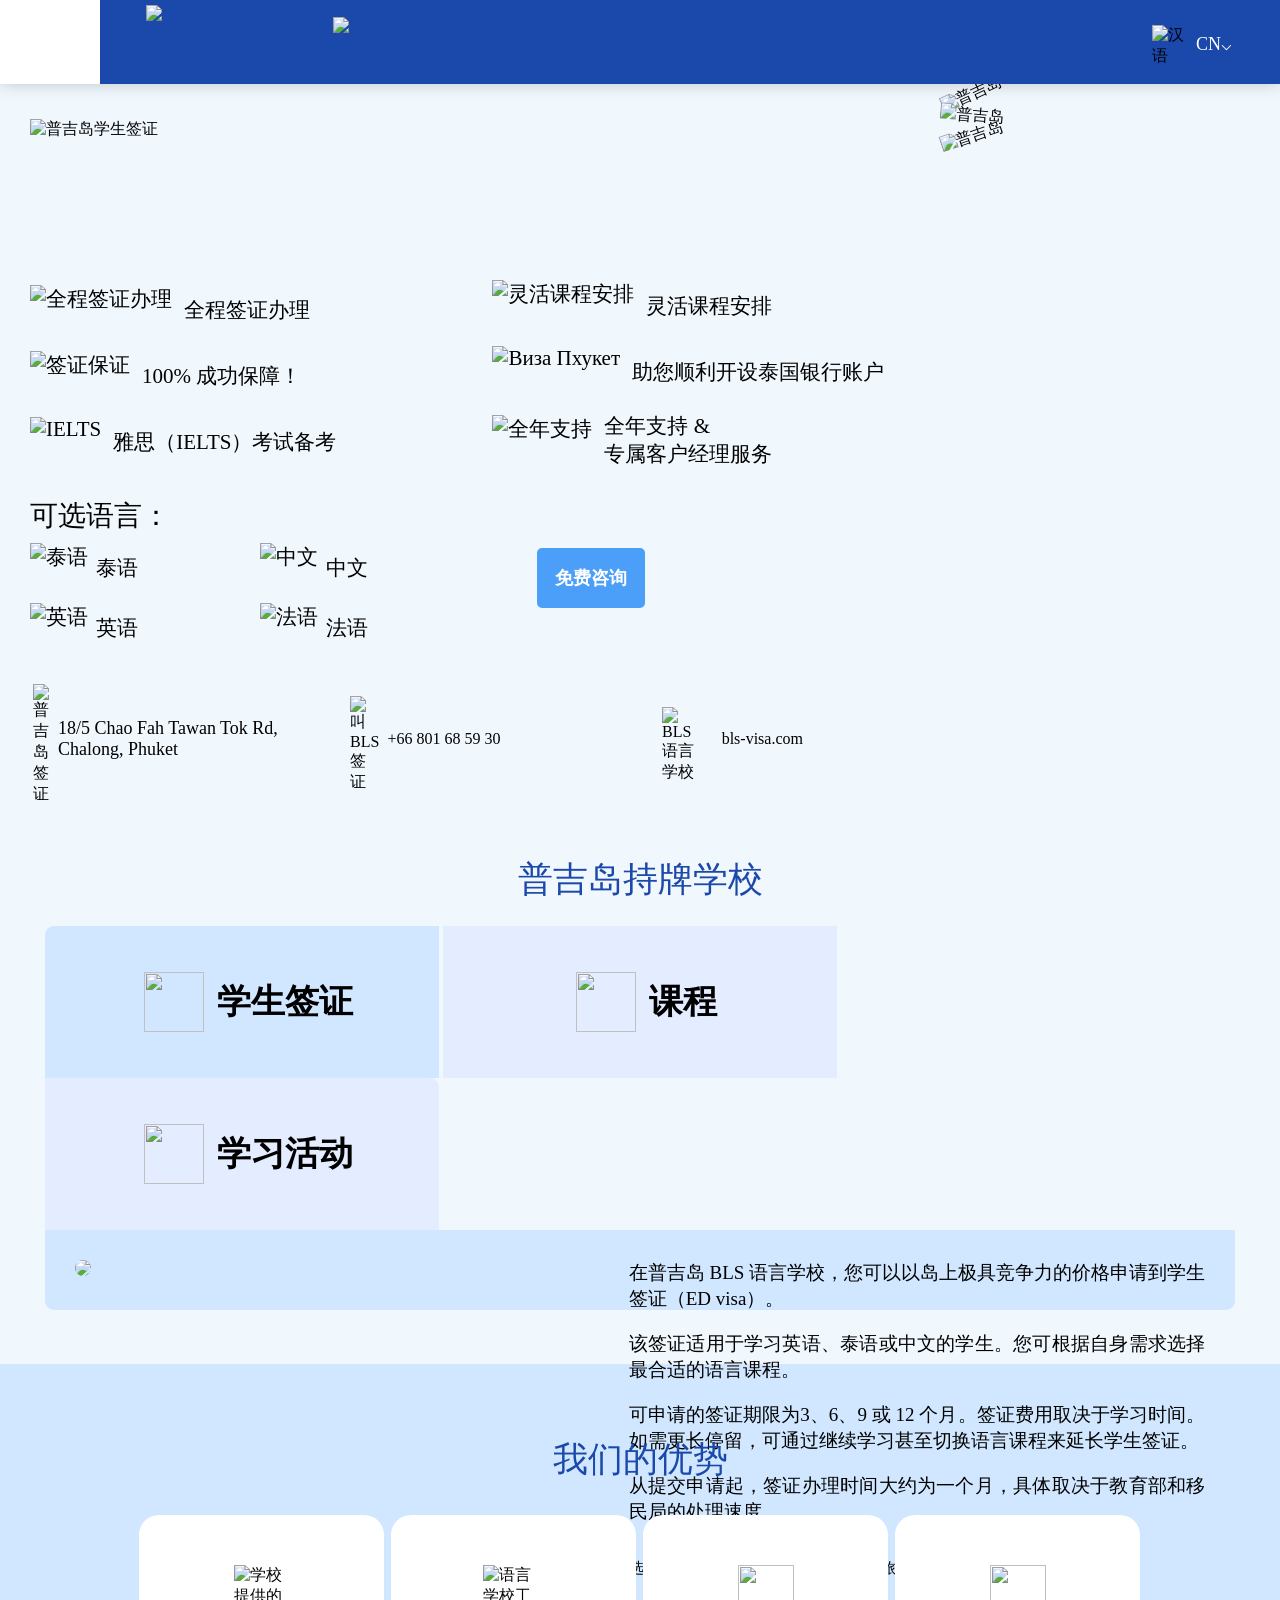
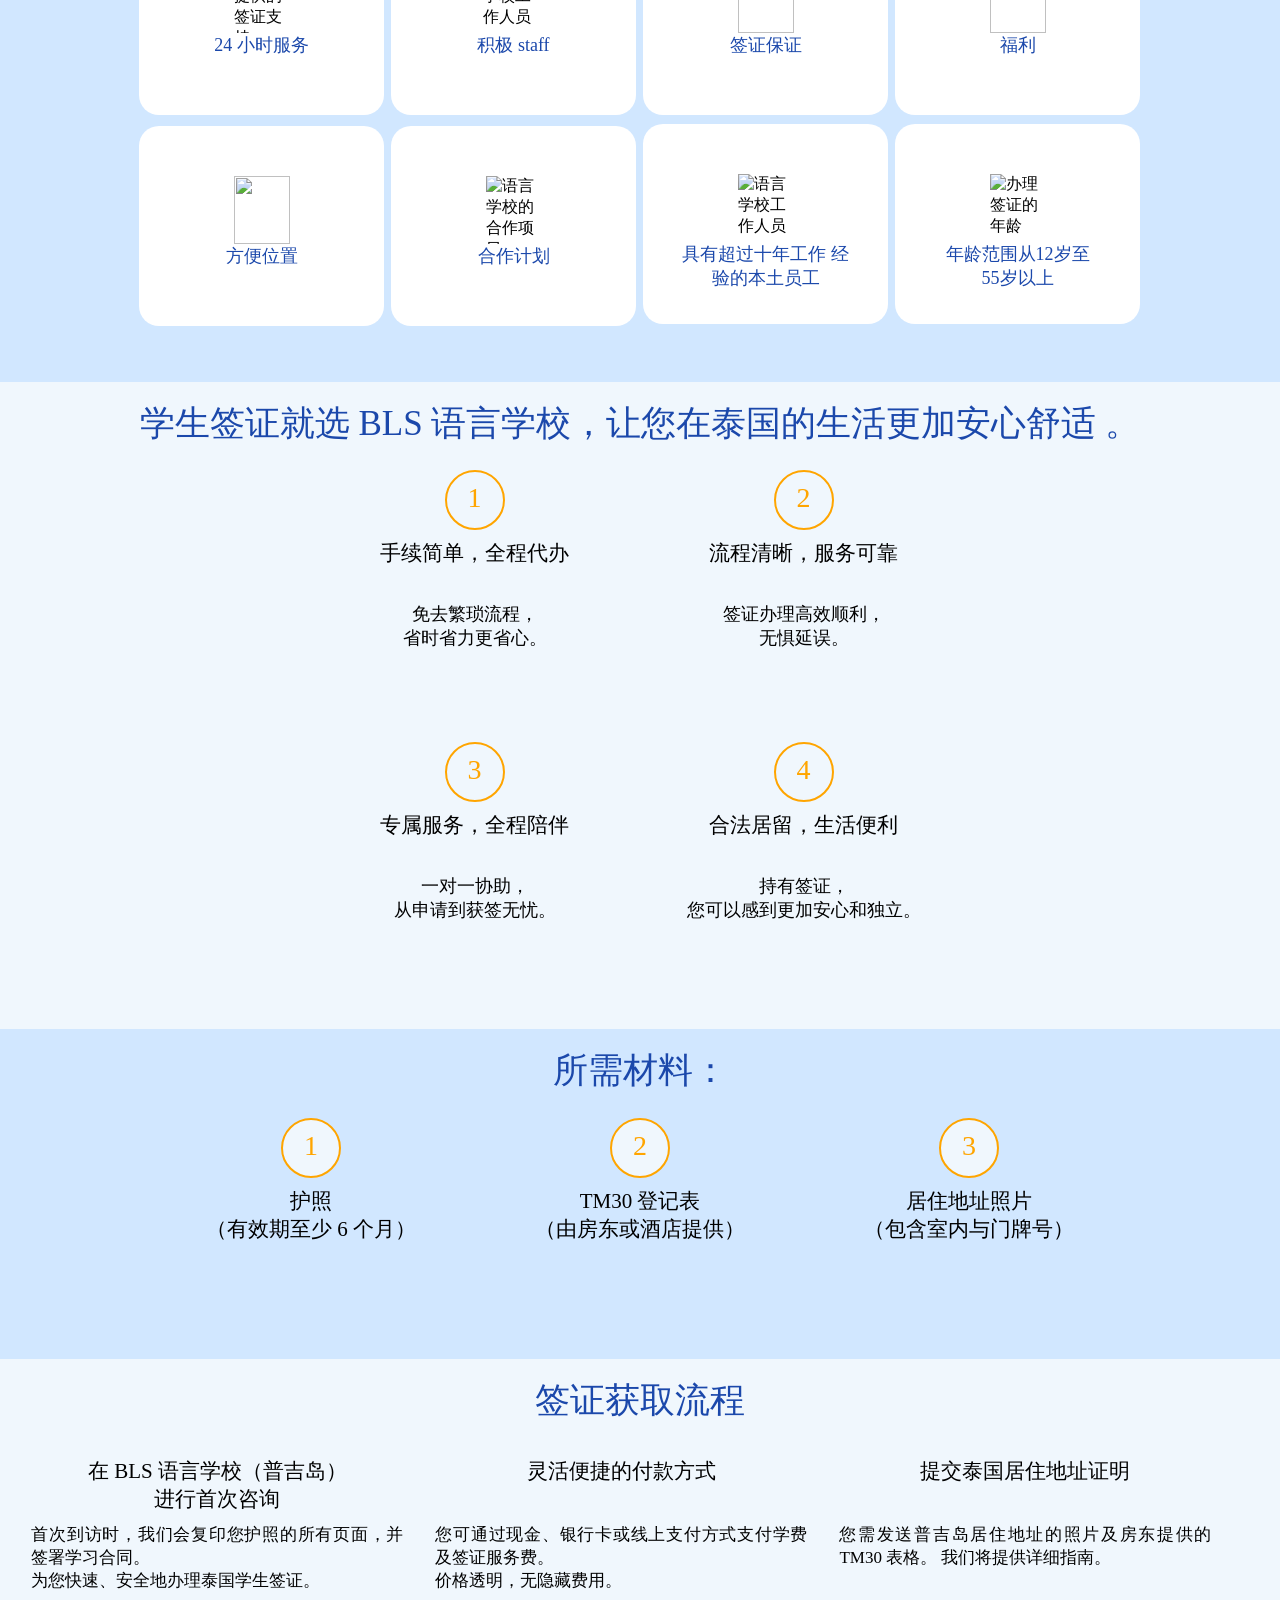
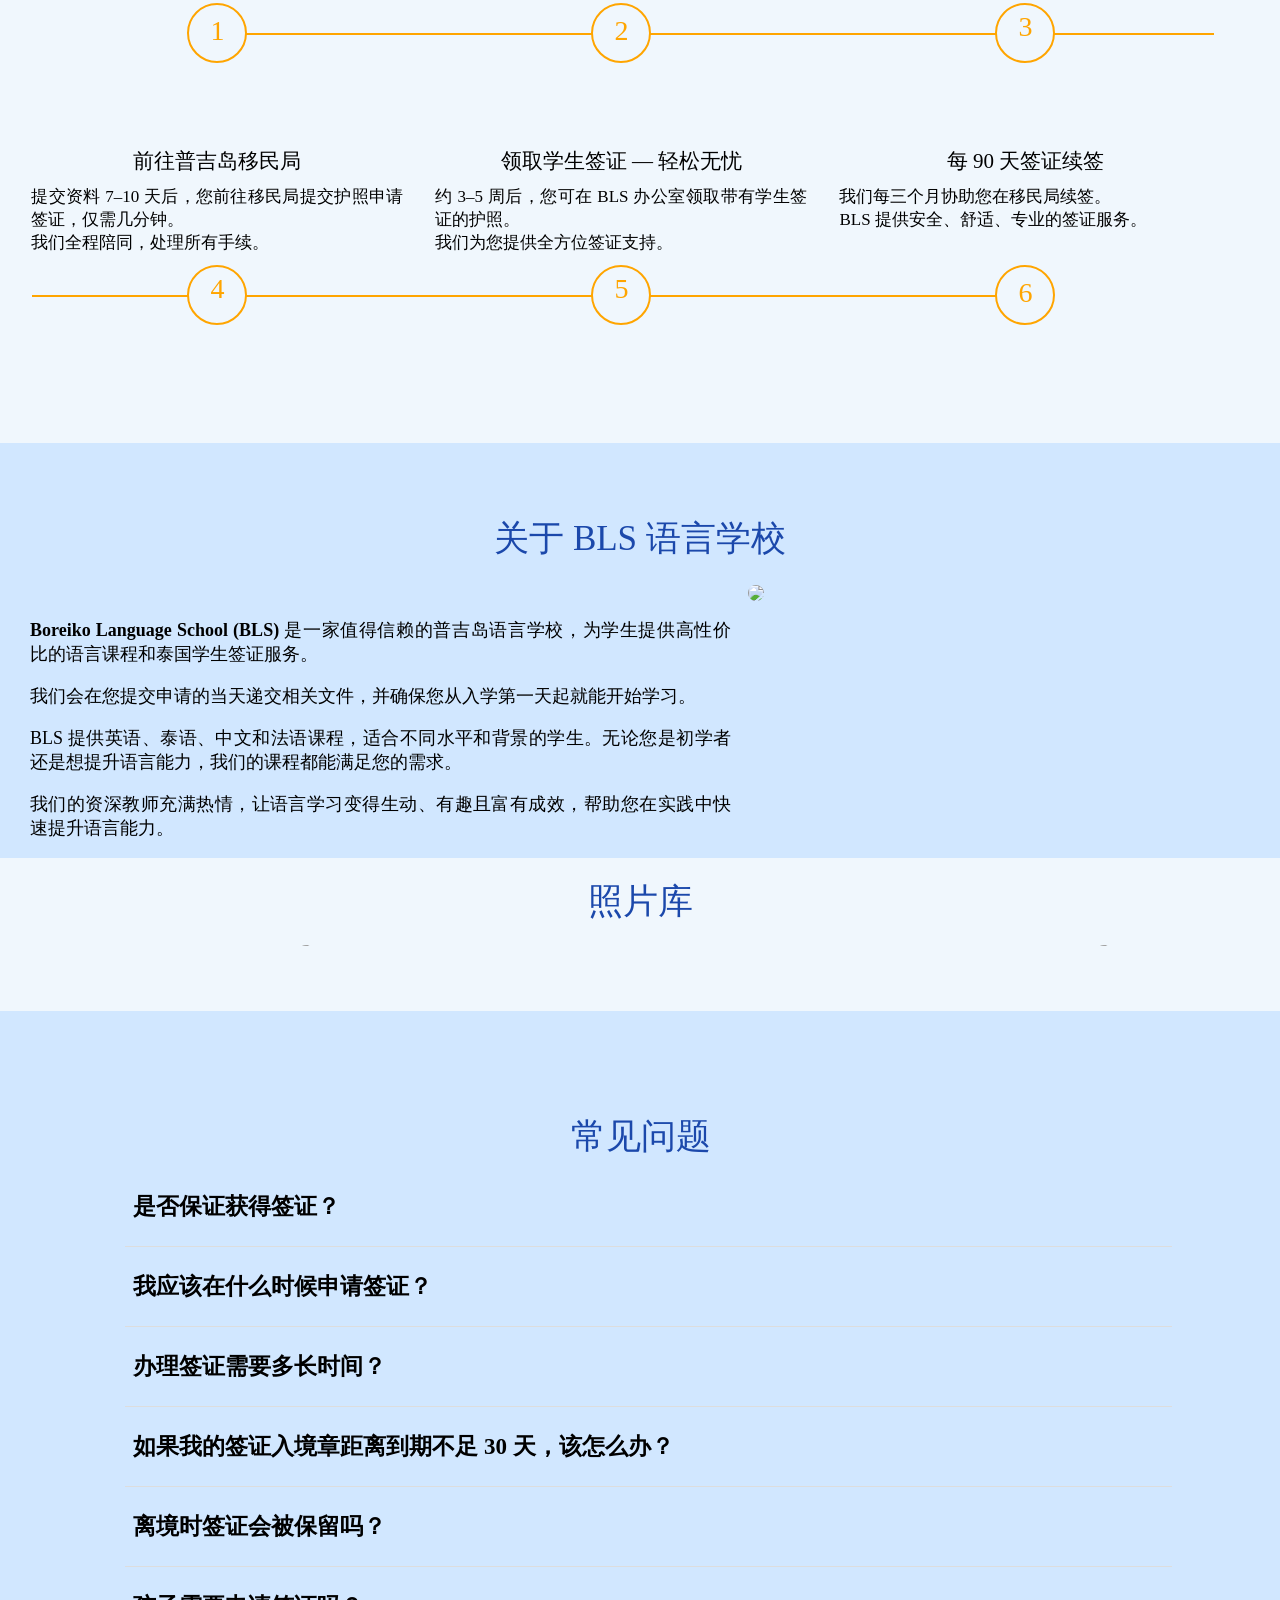
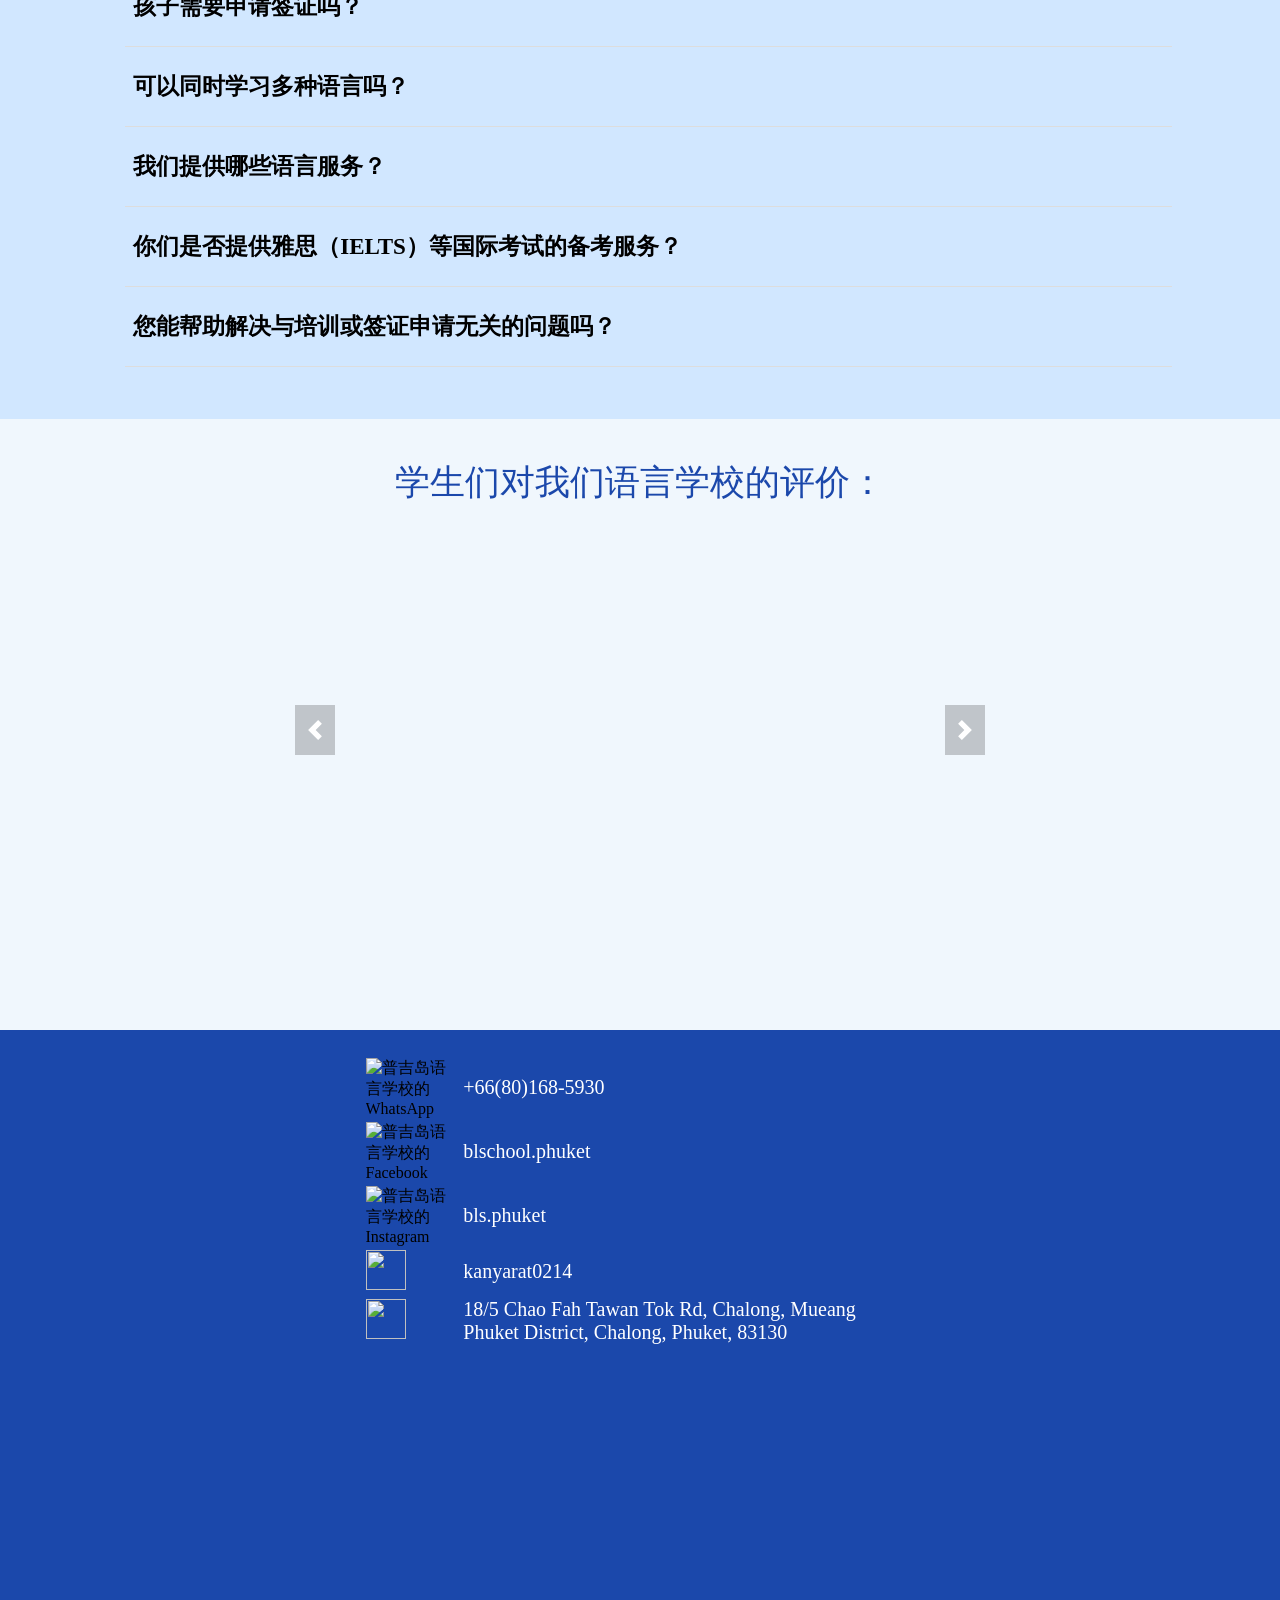
==== ChL.html @ 278721cd "Add files via upload" ====
<!doctype html>
<html lang="zh">
<head>
  <script>(function(w,d,s,l,i){w[l]=w[l]||[];w[l].push({'gtm.start':
    new Date().getTime(),event:'gtm.js'});var f=d.getElementsByTagName(s)[0],
    j=d.createElement(s),dl=l!='dataLayer'?'&l='+l:'';j.async=true;j.src=
    'https://www.googletagmanager.com/gtm.js?id='+i+dl;f.parentNode.insertBefore(j,f);
    })(window,document,'script','dataLayer','GTM-NR8667QF');</script>
  <meta charset="utf-8">
  <meta content="width=device-width, initial-scale=1" name="viewport">
  <meta name="robots" content="all">
  <meta name="description" content="普吉岛的 BLS 语言学校。ED 签证。英语、泰语、中文、法语。">
  <meta name="keywords" content="普吉岛， 教育签证， 教育签证， 在普吉岛， BLS 语言学校， 语言学校， 英语， 泰语， 中文">
  <meta property="og:image" content="https://bls-visa.com/images/ED-Visa.jpg">
  <meta property="og:image:alt" content="ED Visa 普吉岛">
  <title>BLS Language School</title>
  <link rel="shortcut icon" href="images/BLS-ED-Visa.png">
  <link rel="stylesheet" href="StyleAllCommon7c.css">
  <link href="StyleSlyder.css" rel="stylesheet">
  <script src="forSlider2.js" defer></script>
<style>
  *,
  *::before {
    -webkit-box-sizing: border-box;
    box-sizing: border-box;
  }
  ::after {
    -webkit-box-sizing: border-box;
    box-sizing: border-box;
    margin-right: 5px;
  }
  .containerSl {
    max-width: 1043px; 
    margin: 0 auto;
  }
  .containerML{
    margin-left: 5px;
  }
  .itc-slider__item {
    flex-shrink: 0;
    flex-basis: 100%;
    max-width: 350px;
    height: 400px;
    display: flex;
    justify-content: center;
    align-items: center;
    color: rgba(255, 255, 255, 0.8);
    font-size: 7rem;
  }
  .itc-slider__size {
    background-size: 340px 400px;
    background-repeat: no-repeat;
  }
  .itc-slider__item:nth-child(1) {
    background-image: url(images/ReviewsTatCh.png);}
  .itc-slider__item:nth-child(2) {
    background-image: url(images/ReviewsOlegCh.png);}
  .itc-slider__item:nth-child(3) {
    background-image: url(images/ReviewsMarCh.png);}
  .itc-slider__item:nth-child(4) {
    background-image: url(images/ReviewsMaksimCh.png);}
  .itc-slider__item:nth-child(5) {
    background-image: url(images/ReviewsEvgCh.png);}
  .itc-slider__item:nth-child(6) {
    background-image: url(images/ReviewsMihaCh.png);}
  .itc-slider__item:nth-child(7) {
    background-image: url(images/ReviewsOlgaCh.png);}
  .itc-slider__item:nth-child(8) {
    background-image: url(images/ReviewsGenaCh.png);}
  .itc-slider__item:nth-child(9) {
    background-image: url(images/ReviewsAlexandraCh.png);}
  .itc-slider__item:nth-child(10) {
    background-image: url(images/ReviewsSanchoCh.png);}
</style>
</head>
<body>
  <div class="div1" id="div1">
    <div class="slideshow-container" id="div1-containerId">
      <div class="div1_left" id="div1_leftId">
        <div class="div1_left_topCh" id="div1_left_topCh">
          <div class="div1_left_top_titleText" id="div1_left_top_titleText">
            <img src="images/ED-Visa-Phuket-Ch.png" class="div1_left_top_titleText_imgCh" alt="普吉岛学生签证">
          </div>
        </div>
        <div class="div1_top2" id="div1_top2">
            <div class="div1_top2_alignment" id="div1_top2_alignment">
                <img src="images/div1_1.jpg" class="div1_right_img1" alt="普吉岛">
                <img src="images/div1_2.jpg" class="div1_right_img2" alt="普吉岛">
                <img src="images/div1_3.jpg" class="div1_right_img3" alt="普吉岛">
                <img src="images/loi.jpg" class="div1_right_img2 img4Loi" id="img4Loi" alt="BLS 普吉岛">
            </div>
        </div>
        <div class="div1_left_mid" id="div1_left_mid">
          <div class="div1_left_mid_colomn">
            <ul>
              <li class="div1_left_mid_colomn_list"><img src="images/Vv.png" class="div1_left_mid_colomn_list_img" alt="全程签证办理">全程签证办理</li>
              <li class="div1_left_mid_colomn_list"><img src="images/Vv.png" class="div1_left_mid_colomn_list_img" alt="签证保证">100% 成功保障！</li>
              <li class="div1_left_mid_colomn_list"><img src="images/Vv.png" class="div1_left_mid_colomn_list_img" alt="IELTS">雅思（IELTS）考试备考</li>
            </ul>
          </div>
          <div class="div1_left_mid_colomn">
            <ul>
              <li class="div1_left_mid_colomn_list"><img src="images/Vv.png" class="div1_left_mid_colomn_list_img" alt="灵活课程安排">灵活课程安排</li>
              <li class="div1_left_mid_colomn_list" id="OpenAccCh"><img src="images/Vv.png" class="div1_left_mid_colomn_list_img" alt="助您顺利开设泰国银行账户">助您顺利开设泰国银行账户</li>
              <li class="div1_left_mid_colomn_list"><img src="images/Vv.png" class="div1_left_mid_colomn_list_img" alt="全年支持">全年支持 & <br>专属客户经理服务</li>
            </ul>
          </div>
        </div>
        <div class="div1_left_bottom" id="div1_left_bottom">
          <div class="div1_left_bottom_languages div1_left_bottom_languagesChV" id="div1_left_bottom_languages">
            <div class="div1_left_bottom_languages_ML" id="div1_left_bottom_languages_ML">
              <p class="div1_left_bottom_title" id="div1_left_bottom_title">可选语言：</p>
              <div class="div1_left_bottom_GenerOnePart">
                <ul class="mt1 div1_left_bottom_GenerOnePart_ul">
                  <li class="div1_left_bottom_list"><img src="images/Thai-language-course.png" class="div1_left_bottom_list_img" alt="泰语">泰语</li>
                  <li class="div1_left_bottom_list"><img src="images/English-language-course.png" class="div1_left_bottom_list_img" alt="英语">英语</li>
                </ul>
              </div>
              <div class="div1_left_bottom_GenerOnePart">
                <ul class="mt1 div1_left_bottom_GenerOnePart_ul">
                  <li class="div1_left_bottom_list"><img src="images/Chinese-language-course.png" class="div1_left_bottom_list_img" alt="中文">中文</li>
                  <li class="div1_left_bottom_list"><img src="images/French-language-course.png" class="div1_left_bottom_list_img" alt="法语">法语</li>
                </ul>
              </div>
            </div>
          </div>
          <div class="div1_left_bottom_right" id="div1_left_bottom_right">
            <div class="div1_left_bottom_right_button">
              <button class="openForm fontChOpen" id="openForm">免费咨询</button>
            </div>
          </div>
        </div>
        <div class="div1_left_bottomContacts" id="div1_left_bottomContacts">
          <table class="div1_left_bottomContacts_table">
            <thead>
            </thead>
            <tbody>
                <tr>
                    <td class="div1_left_bottomContacts_img">
                      <img src="images/location2.png" class="div1_left_bottomContacts_1_img" alt="普吉岛签证">
                    </td>
                    <td class="div1_left_bottomContacts_text1" id="div1_location">
                      18/5 Chao Fah Tawan Tok Rd, Chalong, Phuket
                    </td>
                    <td class="div1_left_bottomContacts_img">
                        <img src="images/phone2.png" class="div1_left_bottomContacts_1_img" ID="IdPhone" alt="叫 BLS 签证">
                    </td>
                    <td class="div1_left_bottomContacts_text2" id="div1_left_bottomContacts_text2">
                      +66 801 68 59 30
                    </td>
                    <td class="div1_left_bottomContacts_https" id="div1_left_bottomContacts_https">
                      <img src="images/https.png" class="div1_left_bottomContacts_https_img" id="div1_left_bottomContacts_https_img" alt="BLS 语言学校">
                    </td>
                    <td class="div1_left_bottomContacts_text" id="div1_left_bottomContacts_text">
                      bls-visa.com
                    </td>
                </tr>
            </tbody>
          </table>
        </div>  
      </div>
      <div class="div1_right" id="div1_right">
        <img src="images/div1_1.jpg" class="div1_right_img1" alt="普吉岛"><br>
        <img src="images/div1_2.jpg" class="div1_right_img2" alt="普吉岛"><br>
        <img src="images/div1_3.jpg" class="div1_right_img3" alt="普吉岛">
      </div>
    </div>
  </div>
<div class="div2">
  <div class="reqCallDx">
    <!--обратная связь-->
    <div class="fonCall reqCall">
        <div class="form-zvonok"> 
          <table class="location widTableCall">
            <thead>
            </thead>
            <tbody>
                <tr>
                    <td class="location wid120" align="center"><a href="https://wa.me/66801685930" target="_blank"
                      class="aColor">
                      <img src="images/iconWhatsW.png" class="imgIconsApply" alt="普吉岛语言学校的WhatsApp"></a>
                    </td>
                    <td class="location wid120" align="center"><a href="https://www.facebook.com/blschool.phuket"
                      target="_blank" class="aColor">
                        <img src="images/iconFBW.png" class="imgIconsApply" alt="普吉岛语言学校的Facebook"></a>
                    </td>
                    <td class="location wid120" align="center"><a href="https://www.instagram.com/bls.phuket"
                      target="_blank" class="aColor">
                      <img src="images/iconInstaW.png" class="imgIconsApply" alt="普吉岛语言学校的Instagram"></a>
                    </td>
                </tr>
            </tbody>
          </table>
        </div>
      </form>
    </div>
  <div class="divInner">
      <a id="prAbout">
        <br>
      </a>
      <h1 class="titleGreen">普吉岛持牌学校<br></h1>
      <div class="divBlock">
<script>
  const openButton = document.querySelector('.openForm');
  const blockToDisplay = document.querySelector('.fonCall.reqCall');
  openButton.addEventListener('click', function() {
      if (blockToDisplay.style.display === 'none' || blockToDisplay.style.display === '') {
          blockToDisplay.style.display = 'block';
          openButton.style.display = 'none';
      } else {
          blockToDisplay.style.display = 'none';
          openButton.style.display = 'block';
      }});
</script>
        <div class="divBlockAbout1" id="myDivWhy">
          <div class="tabs" data-tabs>
            <div class="tabs__list" data-list>
              <button class="tabs__button active1 radiusTabL z-ind5" data-target="tab1">
                <div class="divBlockInnerAbout IwantCenter">
                  <div class="divBlockInnerAbout1 marginForReason1">
                    <img src="images/About-ED-Visa.png" class="imgWhyStudy">
                  </div>
                  <div class="divBlockInnerAbout2">
                    <h3>学生签证</h3>
                  </div>
                </div>
              </button>
              <button class="tabs__button" data-target="tab2">
                <div class="divBlockInnerAbout IwantCenter noBorder">
                  <div class="divBlockInnerAbout1 marginForReason1 z-ind5">
                    <img src="images/book.png" class="imgWhyStudy">
                  </div>
                  <div class="divBlockInnerAbout2 z-ind5">
                    <h3>课程</h3>
                  </div>
                </div>
              </button>
              <button class="tabs__button radiusTabR z-ind5 onRight" data-target="tab3">
                <div class="divBlockInnerAbout IwantCenter">
                  <div class="divBlockInnerAbout1 marginForReason1">
                    <img src="images/shed.png" class="imgWhyStudy">
                  </div>
                  <div class="divBlockInnerAbout2">
                    <h3>学习活动</h3>
                  </div>
                </div>
              </button>
            </div>
            <div class="tabs__container padding1 active1" data-tab="tab1">
              <div class="forAlignment">
                <div class="tab1a inlineBl" id="tab1a">
                  <img src="images/ED-Visa.jpg" class="imgWhatCust radius2">
                </div>
                <div class="tab1b inlineBl" id="tab1b">
                  <div class="tab1bb inlineBl">
                    <p class="fontED indent0top">在普吉岛 BLS 语言学校，您可以以岛上极具竞争力的价格申请到学生签证（ED visa）。</p>
                    <p class="fontED">该签证适用于学习英语、泰语或中文的学生。您可根据自身需求选择最合适的语言课程。</p>
                    <p class="fontED">可申请的签证期限为3、6、9 或 12 个月。签证费用取决于学习时间。如需更长停留，可通过继续学习甚至切换语言课程来延长学生签证。</p>
                    <p class="fontED">从提交申请起，签证办理时间大约为一个月，具体取决于教育部和移民局的处理速度。</p>
                  </div>
                  <div class="tab1bc" id="myDivWhyBC">
                    <p class="fontNote indent0bottom" id="fontNote">选择BLS语言学校，为您的语言学习之旅提供最佳支持与服务！</p>
                  </div>
                </div>
              </div>
            </div>
            <div class="tabs__container padding23 tabForJS" data-tab="tab2">
              <div class="tabs" data-tabs>
                <div class="tabs__list tabsVertical" data-list id="tabsVertical">
                  <button class="tabs__button subTabs mt1 mb1" data-target="nested-tab2">
                    <p class="indent0top indent0bottom fontButtomsCourse">泰语</p>
                  </button>
                  <button class="tabs__button subTabs mt1 mb1" data-target="nested-tab1">
                    <p class="indent0top indent0bottom fontButtomsCourse" id="IdEng">英语</p>
                  </button>
                  <button class="tabs__button subTabs mt1 mb1" data-target="nested-tab3">
                    <p class="indent0top indent0bottom fontButtomsCourse" id="IdCh">汉语</p>
                  </button>
                </div>
                <div class="tabs__container padding23 tabsEmpty noPadding" data-tab="nested-tab1">
                  <div class="tabsCourse">
                    <div class="tabsCourseBGColour buttonColourEn"></div>
                    <div class="tabsCourseBG1" id="tabsCourseBG1">
                      <div class="tabsCourse1" id="tabsCourse1">
                        <div class="subtab2EnLangEng mb-1rem">
                          <h2 class="textWhite tabsCourse1t">英语课程</h2>
                        </div>
                        <div class="tabsCourses tabsCourse1l indent0top mlEnMob" id="tabsCourse1l">
                          <br>
                          <ul class="textWhite listCh">
                            <li> 初级班</li>
                            <li class="mt1"> 中级班 </li>
                            <li class="mt1"> 剑桥学习材料</li>
                            <li class="mt1"> 老师经验丰富 教学风格独特</li>
                          </ul>
                        </div>
                      </div>
                    </div>
                  </div>
                </div>
                <div class="tabs__container padding23 tabsEmpty noPadding" data-tab="nested-tab2">
                  <div class="tabsCourse">
                    <div class="tabsCourseBGColour buttonColourTh"></div>
                    <div class="tabsCourseBG2" id="tabsCourseBG2">
                      <div class="tabsCourse2LangEng" id="tabsCourse2LangEng">
                        <div class="subtab2Th mb-1rem">
                          <h2 class="textWhite">泰语课程</h2>
                        </div>
                        <div class="tabsCourses tabsCourse3l indent0top" id="tabsCourse3l">
                          <br>
                          <ul class="textWhite listCh">
                            <li> 基础泰语</li>
                            <li class="mt1"> 泰国文化</li>
                            <li class="mt1"> 泰语口语 </li>
                            <li class="mt1"> 老师经验丰富 教学风格独特</li>
                          </ul>
                        </div>
                      </div>
                    </div>
                  </div>
                </div>
                <div class="tabs__container padding23 tabsEmpty noPadding" data-tab="nested-tab3">
                  <div class="tabsCourse">
                    <div class="tabsCourseBGColour buttonColourCh"></div>
                    <div class="tabsCourseBG3" id="tabsCourseBG3">
                      <div>
                        <div class="subtab2Ch mb-1rem mlCh" id="subtab2Ch">
                          <h2 class="textWhite tabsCourse3tLangEng">汉语课程</h2>
                        </div>
                        <div class="tabsCourses tabsCourseCh indent0top tabsCourseChMobile" id="tabsCourseChMobile">
                          <br>
                          <ul class="textWhite listCh">
                            <li>基础汉语</li>
                            <li class="mt1">中国文化</li>
                            <li class="mt1">汉语会话</li>
                            <li class="mt1">老师经验丰富 教学风格独特</li>
                          </ul>
                        </div>
                      </div>
                    </div>
                  </div>
                </div>
              </div>
            </div>
            <div class="tabs__container padding23" data-tab="tab3">
              <div class="subtab3main mb2">
                <div class="verticalCenter">
                  <p class="indent0top indent0bottom fontMain ital" id="fontMain">在我们的学校，您不仅可以学习并获得签证，还能享受丰富多彩的校园生活，度过一段难忘的时光。
                  </p>
                </div>
              </div>
              <div class="subtab31st inlineBl">
                <img src="images/active1A.png" class="img23 radius2" alt="普吉岛语言学校的乒乓球">
              </div>
              <div class="subtab31st inlineBl">
                <img src="images/active2A.jpg" class="img23 radius2" alt="普吉岛语言学校的桌面游戏">
              </div>
              <div class="subtab31st inlineBl">
                <img src="images/active3A.jpg" class="img23 radius2" alt="普吉岛语言学校的乒乓球">
              </div>
              <div class="subtab31st inlineBl">
                <img src="images/active4A.jpg" class="img23 radius2" alt="普吉岛语言学校的艺术治疗">
              </div>
            </div>
          </div>
          <script>
            class Tabs {
    constructor(root) {
      this.root = root;
      this.list = this.root.querySelector(':scope > [data-list]');
      this.buttons = new Map([...this.list.querySelectorAll(':scope > [data-target]')]
        .map(entry => [
          entry.dataset.target,
          entry,
        ])
      );
      this.containers = new Map([...this.root.querySelectorAll(':scope > [data-tab]')]
        .map(entry => [entry.dataset.tab, entry])
      );
      this.salt = Math.random().toString(36).slice(2);
      this.current = null;
      this.active = null;}
    select(name) {
      const keys = [...this.buttons.keys()];
      for (let [key, button] of this.buttons.entries()) {
        const isTabButton = key === name || key.startsWith('nested-');
        button.classList.toggle('active1', isTabButton && !key.startsWith('nested-') && !key.startsWith('tab2')); 
        const tabButton2Tab = key === 'tab2' && button.getAttribute('data-target') === 'tab2';
        const tabButton2TabA = key === 'nested-tab3' && button.getAttribute('data-target') === 'nested-tab3';
        const subtabButtonThai = name === 'nested-tab2';
        button.classList.toggle('active1b', tabButton2Tab && subtabButtonThai);
        button.classList.toggle('active2', key.startsWith('nested-') && key === this.containers.get(name).getAttribute('data-tab'));
        var windowWidth = window.innerWidth || document.documentElement.clientWidth || document.body.clientWidth;
        var divWidth;
        var elWidthtab2 = document.querySelector(".tabs");
        var widthtab2 = elWidthtab2.offsetWidth;
        var widthtab3 = widthtab2 + 24;
        if (windowWidth > 1300) {
          document.getElementById("tabsCourseBG1").style.width = "calc(100% + 108px)";
          document.getElementById("tabsCourseBG2").style.width = "calc(100% + 108px)";
          document.getElementById("tabsCourseBG3").style.width = "calc(100% + 108px)";
        } else if (windowWidth > 620) {
          document.getElementById("tabsCourseBG1").style.width = widthtab2 + "px";
          document.getElementById("tabsCourseBG2").style.width = widthtab2 + "px";
          document.getElementById("tabsCourseBG3").style.width = widthtab2 + "px";
        } else if (windowWidth > 390) {
          document.getElementById("tabsCourseBG1").style.width = "100vw";
          document.getElementById("tabsCourseBG2").style.width = "100vw";
          document.getElementById("tabsCourseBG3").style.width = "100vw";
        } else {
          document.getElementById("tabsCourseBG1").style.width = widthtab3 + "px";
          document.getElementById("tabsCourseBG2").style.width = widthtab3 + "px";
          document.getElementById("tabsCourseBG3").style.width = widthtab3 + "px";}
      }
      for (let [key, container] of this.containers.entries()) {
        if (key === name) {
          container.removeAttribute('hidden');
        } else {
          container.setAttribute('hidden', true);
        }
      }
      this.active = keys.indexOf(name);
    }
    init() {
      const keys = [...this.buttons.keys()];
      this.list.setAttribute('role', 'tablist');
      this.list.addEventListener('keydown', event => {
        if (event.code === 'Home') {
          event.preventDefault();
          this.buttons.get(keys[0]).focus();
        }
        if (event.code === 'End') {
          event.preventDefault();
          this.buttons.get(keys[keys.length - 1]).focus();
        }
        if (event.code === 'ArrowLeft') {
          event.preventDefault();
          this.buttons.get(keys[Math.max(0, this.current - 1)]).focus();
        }
        if (event.code === 'ArrowRight') {
          event.preventDefault();
          this.buttons.get(keys[Math.min(keys.length - 1, this.current + 1)]).focus();
        }});
      for (let [key, button] of this.buttons.entries()) {
        button.setAttribute('tabindex', '0');
        button.setAttribute('id', `button_${this.salt}_${key}`);
        button.setAttribute('role', 'tab');
        button.setAttribute('aria-controls', `container_${this.salt}_${key}`);
        button.addEventListener('click', event => {
          event.preventDefault();
          this.select(key);
        });
        button.addEventListener('focus', event => {
          this.current = keys.indexOf(key);
        });
        button.addEventListener('keypress', event => {
          if (event.code === 'Enter' || event.code === 'Space') {
            event.preventDefault();
            this.select(key);
          }});
      }
      for (let [key, container] of this.containers.entries()) {
        container.setAttribute('id', `container_${this.salt}_${key}`);
        container.setAttribute('role', 'tabpanel');
        container.setAttribute('aria-labelledby', `button_${this.salt}_${key}`);}
      this.select(keys[0]);
    }
    static create(element) {
      const instance = new Tabs(element);
      instance.init();
      return instance;}}
  const containers = document.querySelectorAll('[data-tabs]');
  for (let container of containers) {
    const tabs = Tabs.create(container);
    console.log(tabs)}
          </script>
        </div>
      </div>
      <br>
      <div class="fon mt2_25">
        <a class="titleA" id="prKey"></a>
        <br><br>
        <h1 class="titleGreen mt2_25">我们的优势</h1>
        <div class="divBlock">
          <div class="divBlock1" id="myDiv">
            <div class="divBlockInner divBlockInnerAbout1a">
              <img src="images/iconCard1a.png" class="verticalCenter1 iconCards" alt="学校提供的签证支持">
              <p class="textUnderLogo">24 小时服务</p>
            </div>
            <div class="divBlockInner divBlockInnerAbout1a">
              <img src="images/iconCard2a.png" class="verticalCenter1 iconCards2" alt="语言学校工作人员">
              <p class="textUnderLogo">积极 staff </p>
            </div>
            <div class="divBlockInner divBlockInnerAbout1a mt1">
              <img src="images/iconCard3a.png" class="verticalCenter1 iconCards">
              <p class="textUnderLogo" id="widthTextIcon3">签证保证</p>
            </div>
            <div class="divBlockInner divBlockInnerAbout1a mt1">
              <img src="images/iconCard4a.png" class="verticalCenter1 iconCards">
              <p class="textUnderLogo">福利</p>
            </div>
            <div class="divBlockInner divBlockInnerAbout1a mt-1">
              <img src="images/iconCard5a.png" class="verticalCenter1 iconCards">
              <p class="textUnderLogo"  id="widthTextIcon5"></p>
            </div>
            <div class="divBlockInner divBlockInnerAbout1a mt1">
              <img src="images/iconCard6a.png" class="verticalCenter1 iconCards" alt="语言学校的合作项目">
              <p class="textUnderLogo" id="widthTextIcon">合作计划</p>
            </div>
            <div class="divBlockInner divBlockInnerAbout1a mt1">
              <img src="images/iconCard8a.png" class="verticalCenter1 iconCards" alt="语言学校工作人员">
              <p class="textUnderLogo textLogo2">具有超过十年工作 经验的本土员工</p>
            </div>
            <div class="divBlockInner divBlockInnerAbout1a mt1">
              <img src="images/iconCard10a.png" class="verticalCenter1 iconCards" alt="办理签证的年龄">
              <p class="textUnderLogo textLogo10">年龄范围从12岁至55岁以上</p>
            </div>
          </div>
        </div>
        <br><br><br>
      </div>
    </div>
    <div class="divBlock block100">
      <br>
      <h1 class="titleGreen indent0top">学生签证就选 BLS 语言学校，让您在泰国的生活更加安心舒适 。</h1>
      <div class="divBlockNew1" id="divBlockNew1Id">
        <div class="divBlockNew1_par">
          <div class="divBlockWay4_part_precircle">
            <div class="divBlockNew1_par_circle"> 
              <div class="divBlockNew1_par_circle_numb"> 1 </div> 
            </div>
          </div>
          <div class="divBlockNew1_par_title divBlockNew1_par_titleH_1">
            手续简单，全程代办
          </div>
          <div class="divBlockNew1_par_text divBlockNew1_par_textCh">
            免去繁琐流程，<br>省时省力更省心。
          </div>
        </div>
        <div class="divBlockNew1_par">
          <div class="divBlockWay4_part_precircle">
            <div class="divBlockNew1_par_circle"> 
              <div class="divBlockNew1_par_circle_numb"> 2 </div> 
            </div>
          </div>
          <div class="divBlockNew1_par_title divBlockNew1_par_titleH_1">
            流程清晰，服务可靠
          </div>
          <div class="divBlockNew1_par_text divBlockNew1_par_textCh">
            签证办理高效顺利，<br>无惧延误。
          </div>
        </div>
        <div class="divBlockNew1_par">
          <div class="divBlockWay4_part_precircle">
            <div class="divBlockNew1_par_circle"> 
              <div class="divBlockNew1_par_circle_numb"> 3 </div> 
            </div>
          </div>
          <div class="divBlockNew1_par_title divBlockNew1_par_titleH_1">
            专属服务，全程陪伴
          </div>
          <div class="divBlockNew1_par_text divBlockNew1_par_textCh">
            一对一协助，<br>从申请到获签无忧。
          </div>
        </div>
        <div class="divBlockNew1_par">
          <div class="divBlockWay4_part_precircle">
            <div class="divBlockNew1_par_circle"> 
              <div class="divBlockNew1_par_circle_numb"> 4 </div> 
            </div>
          </div>
          <div class="divBlockNew1_par_title divBlockNew1_par_titleH_1">
            合法居留，生活便利
          </div>
          <div class="divBlockNew1_par_text divBlockNew1_par_textCh">
            持有签证，<br>您可以感到更加安心和独立。
          </div>
        </div>
      </div>
    </div>
    <div class="divBlock block100 fon New2_H">
      <br>
      <h1 class="titleGreen indent0top">所需材料：</h1>
      <div class="divBlockNew2" id="divBlockNew2">
        <div class="divBlockNew1_par">
          <div class="divBlockWay4_part_precircle">
            <div class="divBlockNew1_par_circle"> 
              <div class="divBlockNew1_par_circle_numb"> 1 </div> 
            </div>
          </div>
          <div class="divBlockNew1_par_title divBlockNew2_par_titleH divBlockNew2_par_titleH_1">
            护照<br>（有效期至少 6 个月）
          </div>
        </div>
        <div class="divBlockNew1_par">
          <div class="divBlockWay4_part_precircle">
            <div class="divBlockNew1_par_circle"> 
              <div class="divBlockNew1_par_circle_numb"> 2 </div> 
            </div>
          </div>
          <div class="divBlockNew1_par_title divBlockNew2_par_titleH">
            TM30 登记表 <br>（由房东或酒店提供）
          </div>
        </div>
        <div class="divBlockNew1_par">
          <div class="divBlockWay4_part_precircle">
            <div class="divBlockNew1_par_circle"> 
              <div class="divBlockNew1_par_circle_numb"> 3 </div> 
            </div>
          </div>
          <div class="divBlockNew1_par_title divBlockNew2_par_titleH">
           居住地址照片 <br> （包含室内与门牌号）
          </div>
        </div>
      </div>
    </div>  
    <div class="divBlock block100 mb75">
      <br>
      <h1 class="titleGreen indent0top">签证获取流程</h1>
      <div class="divBlocks4-5" id="divBlocks4-5-1">
        <div class="divBlockWay4_partMobile" id="ParId1"></div>
        <div class="divBlockWay4_part ParIdDesk1" id="ParIdDesk1">
          <div class="divBlockWay4_part_title">
            在 BLS 语言学校（普吉岛）<br> 进行首次咨询
          </div>
          <div class="divBlockWay4_part_text divBlockWay4_part_textCh">
            首次到访时，我们会复印您护照的所有页面，并签署学习合同。<br> 
            为您快速、安全地办理泰国学生签证。
          </div>
          <div class="divBlockWay4_part_precircle" id="ChildId1">
            <div class="divBlockWay4_part_circle">
              <div class="divBlockWay4_part_circle_numb"> 1 </div> 
            </div>
            <div class="divBlockWay4_part_line" id="divBlockWay4_part_line"></div>
          </div>  
        </div>
        <div class="divBlockWay4_partMobile" id="ParId2"></div>
        <div class="divBlockWay4_part ParIdDesk2" id="ParIdDesk2">
          <div class="divBlockWay4_part_title divBlockWay4_part_titleChH">
            灵活便捷的付款方式
          </div>
          <div class="divBlockWay4_part_text divBlockWay4_part_textCh">
            您可通过现金、银行卡或线上支付方式支付学费及签证服务费。<br>价格透明，无隐藏费用。
          </div>
          <div class="divBlockWay4_part_precircle" id="ChildId2">
            <div class="divBlockWay4_part_circle"> 
              <div class="divBlockWay4_part_circle_numb"> 2 </div> 
            </div>
          </div>  
        </div>
        <div class="divBlockWay4_partMobile" id="ParId3"></div>
        <div class="divBlockWay4_part ParIdDesk3" id="ParIdDesk3">
          <div class="divBlockWay4_part_title divBlockWay4_part_titleChH">
            提交泰国居住地址证明
          </div>
          <div class="divBlockWay4_part_text divBlockWay4_part_textCh">
            您需发送普吉岛居住地址的照片及房东提供的 TM30 表格。
            我们将提供详细指南。
          </div>
          <div class="divBlockWay4_part_precircle" id="ChildId3">
            <div class="divBlockWay4_part_circle"> 
              <div class="divBlockWay4_part_circle_numb345"> 3 </div> 
            </div>
          </div>  
        </div>
      </div>
      <div class="divBlocks4-5" id="divBlocks4-5-2">
        <div class="divBlockWay4_partMobile" id="ParId4"></div>
        <div class="divBlockWay4_part ParIdDesk4" id="ParIdDesk4">
          <div class="divBlockWay4_part_title">
            前往普吉岛移民局
          </div>
          <div class="divBlockWay4_part_text divBlockWay4_part_textCh">
            提交资料 7–10 天后，您前往移民局提交护照申请签证，仅需几分钟。
            <br>我们全程陪同，处理所有手续。
          </div>
          <div class="divBlockWay4_part_precircle" id="ChildId4">
            <div class="divBlockWay4_part_circle">
              <div class="divBlockWay4_part_circle_numb345"> 4 </div> 
            </div>
            <div class="divBlockWay4_part_line2" id="divBlockWay4_part_line2"></div>
          </div> 
        </div>
        <div class="divBlockWay4_partMobile" id="ParId5"></div>
        <div class="divBlockWay4_part ParIdDesk5" id="ParIdDesk5">
          <div class="divBlockWay4_part_title">
            领取学生签证 — 轻松无忧
          </div>
          <div class="divBlockWay4_part_text divBlockWay4_part_textCh">
            约 3–5 周后，您可在 BLS 办公室领取带有学生签证的护照。
            <br>我们为您提供全方位签证支持。
          </div>
          <div class="divBlockWay4_part_precircle" id="ChildId5">
            <div class="divBlockWay4_part_circle"> 
              <div class="divBlockWay4_part_circle_numb345"> 5 </div>
            </div>
          </div> 
        </div>
        <div class="divBlockWay4_partMobile" id="ParId6"></div>
        <div class="divBlockWay4_part ParIdDesk6" id="ParIdDesk6">
          <div class="divBlockWay4_part_title">
            每 90 天签证续签
          </div>
          <div class="divBlockWay4_part_text divBlockWay4_part_textCh">
            我们每三个月协助您在移民局续签。
            <br>BLS 提供安全、舒适、专业的签证服务。
          </div>
          <div class="divBlockWay4_part_precircle" id="ChildId6">
            <div class="divBlockWay4_part_circle"> 
              <div class="divBlockWay4_part_circle_numb"> 6 </div> 
            </div>
          </div> 
        </div>
      </div>
    </div>
    <div class="divBlock block100 fon" id="prAboutBLS">
      <br><br><br><br>
      <h1 class="titleGreen indent0top">关于 BLS 语言学校</h1>
      <div class="divBlockAbout4">
        <div class="divBlockInnerAbout3BLS1" id="block41Id">
          <p><strong>Boreiko Language School (BLS)</strong> 是一家值得信赖的普吉岛语言学校，为学生提供高性价比的语言课程和泰国学生签证服务。</p>
          <p>我们会在您提交申请的当天递交相关文件，并确保您从入学第一天起就能开始学习。</p>
          <p>BLS 提供英语、泰语、中文和法语课程，适合不同水平和背景的学生。无论您是初学者还是想提升语言能力，我们的课程都能满足您的需求。</p>
          <p>我们的资深教师充满热情，让语言学习变得生动、有趣且富有成效，帮助您在实践中快速提升语言能力。</p>
        </div>
        <div class="divBlockInnerAbout3BLS2" id="block42Id">
          <div class="forImg42">
            <img src="images/imgN1a.jpg" class="radius2 forImg42">
          </div>
        </div>
      </div>
    </div>
    <h1 class="titleGreen mb1 mt1_25">照片库</h1>
    <div class="slider" id="mySlider">
      <ul class="slider-list" id="slider-listId">
        <li class="slider-element"><img src="images/photo1.jpg" class="imgslider" alt="Студенты BLS Language School"></li>
        <li class="slider-element"><img src="images/loi2.jpg" class="imgslider" alt="Праздники в BLS Language School"></li>
        <li class="slider-element"><img src="images/photo3.jpg" class="imgslider" alt="Виза в BLS Language School"></li>
        <li class="slider-element"><img src="images/photo4.jpg" class="imgslider" alt="ED Visa в BLS Language School"></li>
        <li class="slider-element"><img src="images/photo5.jpeg" class="imgslider" alt="Урок тайского"></li>
        <li class="slider-element"><img src="images/photo6.jpg" class="imgslider" alt="Настольные игры в BLS Language School"></li>
        <li class="slider-element1"><img src="images/photo1.jpg" class="imgslider" alt="Студенты BLS Language School"></li>
        <li class="slider-element1"><img src="images/loi2.jpg" class="imgslider" alt="Праздники в BLS Language School"></li>
        <li class="slider-element1"><img src="images/photo3.jpg" class="imgslider" alt="Виза в BLS Language School"></li>
      </ul>
      <div class="slider-arrow-left"></div>
      <div class="slider-arrow-right"></div>
      <div class="slider-dots"></div>
    </div>
    <div class="fon mt1_25" id="prFAQ">
      <br>
      <h1 class="titleGreen">常见问题</h1>
      <div class="width1250">
        <div class="faq1 inlineBl" id="divFAQ1">
          <div class="faq" id="divFAQ1Child">
            <section class="ml1">
              <details>
                <summary class="mb2">是否保证获得签证？</summary>
                <p>在我们学校，您可以安心申请签证。我们拥有充足的名额，并且100% 按时申请的学生都顺利获得了签证，无需额外办理境外手续。选择我们，签证申请无忧，学习之旅更顺畅！</p>
              </details>
              <details>
                <summary class="mb2">我应该在什么时候申请签证？</summary>
                <p>建议在当前签证或入境章到期前 30–45 天提交相关材料。</p>
              </details>
              <details>
                <summary class="mb2">办理签证需要多长时间？</summary>
                <p>我们将在您提交申请后尽快进行审核。签署合同后，签证办理时间最多需要 30–35 天。</p>
              </details>
              <details>
                <summary class="mb2">如果我的签证入境章距离到期不足 30 天，该怎么办？</summary>
                <p>如果您的签证即将到期，我们的学校将竭尽全力加快签证办理速度。若时间紧迫，我们会提供必要的建议，比如出境办理或延长旅游签证，</p>
              </details>
              <details>
                <summary class="mb2">离境时签证会被保留吗？</summary>
                <p>在离境前，您需要从移民局获取再入境许可（Re-Entry Stamp），以确保签证不会被取消。这样可以确保您回国后继续顺利使用签证。</p>
              </details>
            </section>
          </div>
        </div>
        <div class="faq1 inlineBl" id="divFAQ2">
          <div class="faq" id="divFAQ2Child">
            <section class="ml1">
              <details>
                <summary class="mb2">孩子需要申请签证吗？</summary>
                <p>对于14岁以下的儿童，在泰国逗留无需签证不会受到处罚。如果需要，我们可以为12岁及以上的儿童安排学生签证。</p>
              </details>
              <details>
                <summary class="mb2">可以同时学习多种语言吗？</summary>
                <p>是的，您也可以同时参加其他语言课程。</p>
              </details>
              <details>
                <summary class="mb2">我们提供哪些语言服务？</summary>
                <p>我们的工作人员能够使用俄语、乌克兰语、英语、泰语和汉语与您沟通。</p>
              </details>
              <details>
                <summary class="mb2">你们是否提供雅思（IELTS）等国际考试的备考服务？</summary>
                <p>是的，此外我们还提供雅思（IELTS）或托福（TOEFL）的考试备考课程。</p>
              </details>
              <details>
                <summary class="mb2">您能帮助解决与培训或签证申请无关的问题吗？</summary>
                <p>当然可以！我们随时乐意为学生解答各类问题，并分享我们的专业知识。请随时联系我们！</p>
              </details>
            </section>
          </div>
        </div>
      </div>
      <br><br>
    </div>
    <h1 class="titleGreen whatCustWidth" id="prFB">学生们对我们语言学校的评价：</h1>
    <div class="containerSl mbG" id="mbG">
      <div class="containerML">
      <div class="itc-slider" data-slider="itc-slider" data-loop="true" data-autoplay="false">
        <div class="itc-slider__wrapper">
          <div class="itc-slider__items">
            <div class="itc-slider__item itc-slider__size"></div>
            <div class="itc-slider__item itc-slider__size"></div>
            <div class="itc-slider__item itc-slider__size"></div>
            <div class="itc-slider__item itc-slider__size"></div>
            <div class="itc-slider__item itc-slider__size"></div>
            <div class="itc-slider__item itc-slider__size"></div>
            <div class="itc-slider__item itc-slider__size"></div>
            <div class="itc-slider__item itc-slider__size"></div>
            <div class="itc-slider__item itc-slider__size"></div>
            <div class="itc-slider__item itc-slider__size"></div>
          </div>
        </div>
        <button class="itc-slider__btn itc-slider__btn_prev"></button>
        <button class="itc-slider__btn itc-slider__btn_next mrFB"></button>
      </div>
    </div>
    </div>
    <div class="divContacts" id="prCont">
      <div class="divForGirl girl">
      </div>
      <div class="divContactsblue z-ind3">
        </a>
        <div class="divcontactTable" id="divcontactTable">
          <table width="100%" class="location contactTable">
            <caption class="location size1">
            </caption>
            <thead>
            </thead>
            <tbody>
              <tr>
                <td class="location wid120">
                  <img src="images/ED-Visa-Whatsapp.png" class="imgIcons" alt="普吉岛语言学校的WhatsApp">
                </td>
                <td class="location size1 contactCell"><a href="https://wa.me/66801685930" target="_blank"
                    class="aColor">+66(80)168-5930</a></td>
              </tr>
              <tr>
                <td class="location wid120">
                  <img src="images/ED-Visa-Facebook.png" class="imgIcons" alt="普吉岛语言学校的Facebook">
                </td>
                <td class="location size1 contactCell"><a href="https://www.facebook.com/blschool.phuket"
                    target="_blank" class="aColor">blschool.phuket</a></td>
              </tr>
              <tr>
                <td class="location wid120">
                  <img src="images/ED-Visa-Instagram.png" class="imgIcons" alt="普吉岛语言学校的Instagram">
                </td>
                <td class="location size1 contactCell"><a href="https://www.instagram.com/bls.phuket"
                    target="_blank" class="aColor">bls.phuket</a></td>
              </tr>
              <tr>
                <td class="location wid120">
                  <img src="images/language-school-weixin.png" class="imgIcons">
                </td>
                <td class="location size1 contactCell aColor">kanyarat0214</td>
              </tr>
              <td class="location wid120">
                <img src="images/BLS-language-school-location.png" class="imgIcons">
              </td>
              <td class="location size1 contactCell aColor">18/5 Chao Fah Tawan Tok Rd, Chalong, Mueang Phuket
                District, Chalong, Phuket, 83130</td>
            </tbody>
            <tfoot>
            </tfoot>
          </table>
        </div>
        <div class="divMap" id="sizeMap">
          <section class="map">
            <div class="container">
              <iframe
                src="https://www.google.com/maps/embed?pb=!1m18!1m12!1m3!1d3952.3650884477897!2d98.33591267452948!3d7.856806192164924!2m3!1f0!2f0!3f0!3m2!1i1024!2i768!4f13.1!3m3!1m2!1s0x30502f983adb528d%3A0xeb2330bd96d20178!2sBoreiko%20Language%20School%20(BLS)%20ED%20Visa%20and%20Visa%20service!5e0!3m2!1sen!2sth!4v1687432298205!5m2!1sen!2sth"
                width="100%" height="300" style="border:0;" allowfullscreen="" loading="lazy"
                referrerpolicy="no-referrer-when-downgrade"></iframe>
            </div>
          </section>
        </div>
      </div>
    </div>
  </div>
  <div class="div0 z-ind5">
    <div class="divMb">
      <img src="images/bls.png" class="fotoboreiko" id="fotoboreiko">
      <div class="menuHorizontalCh" id="menuHorizontalID">
        <ul class="ulHorizont">
          <li class="liHorizont"><a class="linkI1 textWhite aHorizontCh" href="#prAbout">和我们一起学习</a></li>
          <li class="liHorizont"><a class="linkI1 textWhite aHorizontCh" href="#prKey">优势</a></li>
          <li class="liHorizont"><a class="linkI1 textWhite aHorizontCh" href="#prAboutBLS">关于我们</a></li>
          <li class="liHorizont"><a class="linkI1 textWhite aHorizontCh" href="#prFAQ">常见问题</a></li>
          <li class="liHorizont"><a class="linkI1 textWhite aHorizontCh" href="#prFB">评价</a></li>
          <li class="liHorizont"><a class="linkI1 textWhite aHorizontCh" href="#prCont">联系方式</a></li>
        </ul>
      </div>
    </div>
    <img src="images/BLS-language-school-Phuket.png" class="foto1col" height="84">
    <div class="dropdown">
      <span>
        <button class="menuBurger" id="menuBurgerId">
          <img src="images/MenuBurger.png" height="50">
        </button>
      </span>
      <div class="dropdown-content dropdown-content1">
        <a class="linkI1 linkJ1" href="#prAbout">和我们一起学习</a>
        <a class="linkI1 linkJ1" href="#prKey">优势</a>
        <a class="linkI1 linkJ1" href="#prAboutBLS">关于我们</a>
        <a class="linkI1 linkJ1" href="#prFAQ">常见问题</a>
        <a class="linkI1 linkJ1" href="#prFB">评价</a>
        <a class="linkI1 linkJ1" href="#prCont">联系方式</a>
      </div>
    </div>
    <div class="flagdiv merri" id="flagdiv">
      <div class="dropdown">
        <span>
          <div class="flagdiv2"><img src="images/flagCN1.png" height="30" alt="汉语"></div>
          <div class="flagdiv2a" id="flagdiv2a">
            <p class="mt1 mb3 inlineBl textWhite merri" id="IDflagA"></p> 
          </div>
        </span>
        <div class="dropdown-content dropdown-content2" id="dropdown-content2">
          <a class="linkI1 linkJ1" href="index.html">
            <div class="flagdiv2"><img src="images/English-language.png" height="30" alt="英语"></div>
            <div class="flagdiv2b">
              <p class="mt1 indent0bottom inlineBl textWhite merri" id="IDflagG"></p>
            </div>
          </a>
          <a class="linkI1 linkJ1" href="RuL.html">
            <div class="flagdiv2"><img src="images/flagRF.png" height="30"  alt="俄语"></div>
            <div class="flagdiv2b">
              <p class="mt1 indent0bottom inlineBl textWhite merri" id="IDflagR"></p>
            </div>
          </a>
          <a class="linkI1 linkJ1" href="ThL.html">
            <div class="flagdiv2"><img src="images/Thai-language.png" height="30" alt="Thai language"></div>
            <div class="flagdiv2b">
              <p class="mt1 indent0bottom inlineBl textWhite merri" id="IDflagT"></p>
            </div>
          </a>
          <a class="linkI1 linkJ1" href="KzL.html">
            <div class="flagdiv2"><img src="images/flagKz.png" height="30" alt="哈萨克语"></div>
            <div class="flagdiv2b">
              <p class="mt1 indent0bottom inlineBl textWhite merri" id="IDflagK"></p>
            </div>
          </a>
          <a class="linkI1 linkJ1" href="EsL.html">
            <div class="flagdiv2"><img src="images/flagSp.png" height="30" alt="西班牙语"></div>
            <div class="flagdiv2b">
              <p class="mt1 indent0bottom inlineBl textWhite merri" id="IDflagS"></p>
            </div>
          </a>
          <a class="linkI1 linkJ1" href="DeL.html">
            <div class="flagdiv2"><img src="images/flagDe.png" height="30" alt="德语"></div>
            <div class="flagdiv2b">
              <p class="mt1 indent0bottom inlineBl textWhite merri" id="IDflagD"></p>
            </div>
          </a>
          <a class="linkI1 linkJ1" href="FrL.html">
            <div class="flagdiv2"><img src="images/French-language.png" height="30" alt="法语"></div>
            <div class="flagdiv2b">
              <p class="mt1 indent0bottom inlineBl textWhite merri" id="IDflagF"></p>
            </div>
          </a>
          <a class="linkI1 linkJ1" href="ItL.html">
            <div class="flagdiv2"><img src="images/flagIt.png" height="30" alt="意大利语"></div>
            <div class="flagdiv2b">
              <p class="mt1 indent0bottom inlineBl textWhite merri" id="IDflagI"></p>
            </div>
          </a>
        </div>
      </div>
    </div>
  </div>
  <script>
    function setDivWidth() {
      var windowWidth = window.innerWidth || document.documentElement.clientWidth || document.body.clientWidth;
      var divWidth;
      if (windowWidth < 480) {
        sizeTextIconVar = "150px";
        document.getElementById("widthTextIcon3").style.width = "120px";
      } else {
        sizeTextIconVar = "230px";
        document.getElementById("widthTextIcon3").style.width = "150px";
        }
      if (windowWidth > 1010) {
        document.getElementById("widthTextIcon").innerHTML = "合作计划<br> &nbsp";
        document.getElementById("widthTextIcon5").innerHTML = "方便位置<br>&nbsp";
      } else {
        document.getElementById("widthTextIcon").textContent = "合作计划";
        document.getElementById("widthTextIcon5").innerHTML = "方便位置";
      }
      if (windowWidth > 1010) {
        document.getElementById("widthTextIcon").style.width = "150px"; 
      } else if (windowWidth > 480) { 
        document.getElementById("widthTextIcon").style.width = "200px";
      } else {
        document.getElementById("widthTextIcon").style.width = "150px";
      }
      var elementsTextIcon = document.querySelectorAll(".textUnderLogo");
      elementsTextIcon.forEach(function (element) {
        element.style.maxWidth = sizeTextIconVar;
      });
      var tab1b = document.getElementById("tab1b");
      var tab1bc = document.querySelector('.tab1bc');
      var tab1a = document.getElementById("tab1a");
      var isTab1bcMoved = false;
      var clonedTab1bc = tab1bc.cloneNode(true);
      if (windowWidth < 1000 && windowWidth > 475) {
        if (!isTab1bcMoved) {
          tab1a.appendChild(tab1bc);
          tab1bc.style.width = "94%";
          isTab1bcMoved = true;
        }
      } else {
        tab1bc.style.width = "100%";
        tab1b.appendChild(tab1bc);
        if (isTab1bcMoved) {
          tab1a.removeChild(tab1bc);
          isTab1bcMoved = false;
        }
      }
      if (windowWidth > 475) {
        document.getElementById("tab1a").style.display = "block";
      } else {
        document.getElementById("tab1a").style.display = "none";
      }
      var height21A = document.getElementById("tab1a").offsetHeight;
      var height21B = document.getElementById("tab1b").offsetHeight;
      if (windowWidth > 1090) {
        document.getElementById("tab1a").style.height = "auto";
        document.getElementById("tab1b").style.height = height21A + "px";
      } else if (windowWidth > 750) {
        document.getElementById("tab1b").style.height = "auto";
        document.getElementById("tab1a").style.height = "auto";
      } else {
        document.getElementById("tab1b").style.height = "auto";
        document.getElementById("tab1a").style.height = height21B + "px";
      }
      var elWidthtab2 = document.querySelector(".tabs");
      var widthtab2 = elWidthtab2.offsetWidth;
      if (windowWidth > 1200) {
        document.getElementById("div1").style.marginTop = "20px";
      } else {
        document.getElementById("div1").style.marginTop = "84px";
      }
      if (windowWidth > 1000) {
        document.querySelector(".reqCall").style.marginBottom = "10%";
        document.getElementById("divBlockNew2").style.width = "983px";
      } else {
        document.querySelector(".reqCall").style.marginBottom = "-10px";
        document.getElementById("divBlockNew2").style.width = "330px";
      }
      if (windowWidth > 850) {
        document.querySelector(".fonCall").style.padding = "35px 45px 40px 45px";
        document.querySelector(".reqCall").style.maxWidth = "450px";
        sizeIconApply = "70px";
      } else if (windowWidth > 620) {
        document.querySelector(".fonCall").style.padding = "30px 35px 30px 35px";
        document.querySelector(".reqCall").style.maxWidth = "410px";
        sizeIconApply = "60px";
      } else {
        document.querySelector(".fonCall").style.padding = "25px 30px 25px 30px";
        document.querySelector(".reqCall").style.maxWidth = "400px";
        sizeIconApply = "50px";
      }
      var elementsIconApply = document.querySelectorAll(".imgIconsApply");
      elementsIconApply.forEach(function (element) {
        element.style.width = sizeIconApply;
        element.style.height = sizeIconApply;
      });
      if (windowWidth > 1010) {
        document.getElementById("myDiv").style.maxWidth = "1006px";
        document.getElementById("myDiv").style.width = "99%";
      } else if (windowWidth > 620) {
        document.getElementById("myDiv").style.maxWidth = "612px";
        document.getElementById("myDiv").style.width = "99%";
      } else {
        document.getElementById("myDiv").style.width = "calc(10px + 90vw)";
        document.getElementById("myDiv").style.maxWidth = "450px";
      }
      if (windowWidth > 1010) {
        sizeIcon = "245px";
      } else if (windowWidth > 670) { 
        sizeIcon = "300px";
      } else {
        sizeIcon = "calc(50% - 5px)";
      } 
      var elementsIcon = document.querySelectorAll(".divBlockInner");
      elementsIcon.forEach(function (element) {
        element.style.width = sizeIcon;
      });
      if (windowWidth > 1300) {
        document.getElementById("myDivWhy").style.width = "1298px";
        divMap = 45;
        divMapA = 0;
        document.querySelector(".subtab2Th").style.width = "310px";
        document.getElementById("divFAQ1").style.width = "600px";
        document.getElementById("divFAQ2").style.width = "600px";
        width5FAQa = 100;
        varFontH1 = 48;
        varFontH2 = 43;
        varFontList = 23;
        varFontButtoms = 17;
        document.getElementById("fontMain").style.fontSize = "25px";
        varFontActiv = 18;
      } else if (windowWidth > 620) {
        document.getElementById("myDivWhy").style.width = "93%";
        divMap = 100;
        divMapA = 70;
        document.querySelector(".subtab2Th").style.width = "235px";
        document.getElementById("divFAQ1").style.width = "100%";
        document.getElementById("divFAQ2").style.width = "100%";
        width5FAQa = 85;
        varFontH1 = 35;
        varFontH2 = 31;
        varFontList = 20;
        varFontButtoms = 15;
        document.getElementById("fontMain").style.fontSize = "23px";
        varFontActiv = 17;
      } else {
        document.getElementById("myDivWhy").style.width = "100%";
        divMap = 100;
        divMapA = 70;
        document.querySelector(".subtab2Th").style.width = "223px";
        document.getElementById("divFAQ1").style.width = "100%";
        document.getElementById("divFAQ2").style.width = "100%";
        width5FAQa = 95;
        varFontH1 = 30;
        varFontH2 = 28;
        varFontList = 18;
        varFontButtoms = 15;
        document.getElementById("fontMain").style.fontSize = "20px";
        varFontActiv = 16;
      }
      document.getElementById("sizeMap").style.width = "calc(" + divMap + "% - " + divMapA + "px)";
      var elementsFontH1 = document.querySelectorAll("h1");
      elementsFontH1.forEach(function (element) {
        element.style.fontSize = varFontH1 + "px";
      });
      var elementsFontAct = document.querySelectorAll(".fontActiv");
      elementsFontAct.forEach(function (element) {
        element.style.fontSize = varFontActiv + "px";
      });
      var elementsFontButtoms = document.querySelectorAll(".fontButtomsCourse");
      elementsFontButtoms.forEach(function (element) {
        element.style.fontSize = varFontButtoms + "px";
      });
      var elementsFontH2 = document.querySelectorAll("h2");
      elementsFontH2.forEach(function (element) {
        element.style.fontSize = varFontH2 + "px";
      });
      var elementsFontList = document.querySelectorAll(".listCh");
      elementsFontList.forEach(function (element) {
        element.style.fontSize = varFontList + "px";
      });
      var elementsFontCont = document.querySelectorAll(".size1");
      elementsFontCont.forEach(function (element) {
        element.style.fontSize = varFontList + "px";
      });
      document.getElementById("divFAQ1Child").style.width = width5FAQa + "%";
      document.getElementById("divFAQ2Child").style.width = width5FAQa + "%";
      var elWidthtab2 = document.querySelector(".tabs");
      var widthtab2 = elWidthtab2.offsetWidth;
      var widthtab3 = widthtab2 + 24;
      if (windowWidth > 1300) {
        document.getElementById("tabsCourseBG1").style.width = "calc(100% + 108px)";
        document.getElementById("tabsCourseBG2").style.width = "calc(100% + 108px)";
        document.getElementById("tabsCourseBG3").style.width = "calc(100% + 108px)";
      } else if (windowWidth > 620) {
        document.getElementById("tabsCourseBG1").style.width = widthtab2 + "px";
        document.getElementById("tabsCourseBG2").style.width = widthtab2 + "px";
        document.getElementById("tabsCourseBG3").style.width = widthtab2 + "px";
      } else if (windowWidth > 395) {
        document.getElementById("tabsCourseBG1").style.width = "100vw";
        document.getElementById("tabsCourseBG2").style.width = "100vw";
        document.getElementById("tabsCourseBG3").style.width = "100vw";
      } else {
        document.getElementById("tabsCourseBG1").style.width = widthtab3 + "px";
        document.getElementById("tabsCourseBG2").style.width = widthtab3 + "px";
        document.getElementById("tabsCourseBG3").style.width = widthtab3 + "px";
      }
      if (windowWidth > 1370) {
        document.getElementById("menuBurgerId").style.visibility = "hidden";
        document.getElementById("menuHorizontalID").style.display = "inline-flex";
      } else {
        document.getElementById("menuBurgerId").style.visibility = "visible";
        document.getElementById("menuHorizontalID").style.display = "none";
      }
      /*div1*/
      if (windowWidth > 1250) {
        document.getElementById("div1-containerId").style.width = "1250px";
      } else if (windowWidth > 1050) {
        document.getElementById("div1-containerId").style.width = "100%";
      } else {
        document.getElementById("div1-containerId").style.width = "100%";
      }
      if (windowWidth > 650) {
        document.getElementById("OpenAccCh").innerHTML = '<img src="images/Vv.png" class="div1_left_mid_colomn_list_img" alt="Виза Пхукет"> 助您顺利开设泰国银行账户';
      } else {
        document.getElementById("OpenAccCh").innerHTML = '<img src="images/Vv.png" class="div1_left_mid_colomn_list_img" alt="Виза Пхукет"> 助您顺利开<br>设泰国银行账户';
      }
      if (windowWidth > 680) {
        var varFontDiv1LeftMidC = "21px";
        var varDiv1LeftMidColomnImg = "51px";
        document.getElementById("div1_left_bottom_title").style.fontSize = "28px";
      } else if (windowWidth > 545) {
        var varFontDiv1LeftMidC = "20px";
        var varDiv1LeftMidColomnImg = "49px";
        document.getElementById("div1_left_bottom_title").style.fontSize = "25px";
      } else if (windowWidth > 460) {
        var varFontDiv1LeftMidC = "18px";
        var varDiv1LeftMidColomnImg = "45px";
        document.getElementById("div1_left_bottom_title").style.fontSize = "21px";
      } else if (windowWidth > 405) {
        var varFontDiv1LeftMidC = "16px";
        var varDiv1LeftMidColomnImg = "42px";
        document.getElementById("div1_left_bottom_title").style.fontSize = "19px";
      } else {
        var varFontDiv1LeftMidC = "15px";
        var varDiv1LeftMidColomnImg = "37px";
        document.getElementById("div1_left_bottom_title").style.fontSize = "18px";
      }
      if (windowWidth > 463) {
        var varFontTypeDiv1LeftMidCol = "Merriweather-Regular";
      } else {
        var varFontTypeDiv1LeftMidCol = "Montserrat-Regular";
      }
      document.querySelectorAll(".div1_left_mid_colomn").forEach(function (element) {
        element.style.fontSize = varFontDiv1LeftMidC;
        element.style.fontFamily = varFontTypeDiv1LeftMidCol;
      });
      if (windowWidth > 600) {
        var varDiv1LeftMidColomnImgMR = "12px";
      } else if (windowWidth > 440) {
        var varDiv1LeftMidColomnImgMR = "7px";
      } else {
        var varDiv1LeftMidColomnImgMR = "3px";
      }
      document.querySelectorAll(".div1_left_mid_colomn_list_img").forEach(function (element) {
        element.style.height = varDiv1LeftMidColomnImg;
        element.style.marginRight = varDiv1LeftMidColomnImgMR;
      });
      if (windowWidth > 900) {
        document.getElementById("div1_right").style.display = "inline-block";
        document.getElementById("div1_top2").style.display = "none";
        document.getElementById("div1_leftId").style.width = "75%";
        document.getElementById("div1_left_bottom_right").style.width = "calc(36.97% - 2.8px)";
      } else {
        document.getElementById("div1_right").style.display = "none";
        document.getElementById("div1_top2").style.display = "inline-block";
        document.getElementById("div1_leftId").style.width = "100%";
        document.getElementById("div1_left_bottom_right").style.width = "calc(49% - 2.8px)";
      }
      if (windowWidth > 900) {
        var varImg1Div1TopRight = "185px";
        var varImg2Div1TopRight = "210px";
        var varImg3Div1TopRight = "190px";
      } else if (windowWidth > 530) {
        var varImg1Div1TopRight = "120px";
        var varImg2Div1TopRight = "140px";
        var varImg3Div1TopRight = "130px";
      } else if (windowWidth > 497) { 
        var varImg1Div1TopRight = "108px";
        var varImg2Div1TopRight = "125px";
        var varImg3Div1TopRight = "115px";
      } else {
        var varImg1Div1TopRight = "98px";
        var varImg2Div1TopRight = "112px";
        var varImg3Div1TopRight = "103px";
      }
      document.querySelectorAll(".div1_right_img1").forEach(function (element) {
        element.style.height = varImg1Div1TopRight;
      });
      document.querySelectorAll(".div1_right_img2").forEach(function (element) {
        element.style.height = varImg2Div1TopRight;
      });
      document.querySelectorAll(".div1_right_img3").forEach(function (element) {
        element.style.height = varImg3Div1TopRight;
      });
      /*div1.3.1 Список языков*/
      if (windowWidth > 900) {
        var varFontDiv1LeftBottom = "21px";
        var varImgDiv1LeftBottom = "50px";
      } else if (windowWidth > 680) {
        var varFontDiv1LeftBottom = "20px";
        var varImgDiv1LeftBottom = "45px";
      } else if (windowWidth > 545) {
        var varFontDiv1LeftBottom = "19px";
        var varImgDiv1LeftBottom = "40px";
      } else if (windowWidth > 460) {
        var varFontDiv1LeftBottom = "18px";
        var varImgDiv1LeftBottom = "40px";
      } else if (windowWidth > 405) {
        var varFontDiv1LeftBottom = "16px";
        var varImgDiv1LeftBottom = "40px";  
      } else {
        var varFontDiv1LeftBottom = "15px";
        var varImgDiv1LeftBottom = "31px";
      }
      document.querySelectorAll(".div1_left_bottom_list").forEach(function (element) {
        element.style.fontSize = varFontDiv1LeftBottom;
      });
      document.querySelectorAll(".div1_left_bottom_list_img").forEach(function (element) {
        element.style.height = varImgDiv1LeftBottom;
      });
      if (windowWidth > 545) {
        document.getElementById("div1_left_bottom_right").style.height = "178px";
      } else if (windowWidth > 460) {
        document.getElementById("div1_left_bottom_right").style.height = "136px";
      } else {
        document.getElementById("div1_left_bottom_right").style.height = "85px";
      }
      if (windowWidth > 1050) {
        document.getElementById("div1_location").style.fontSize = "18px";
      } else if (windowWidth > 735) {
        document.getElementById("div1_location").style.fontSize = "15px";
      } else if (windowWidth > 586) {
        document.getElementById("div1_location").style.fontSize = "14px";
      } else {
        document.getElementById("div1_location").style.fontSize = "13px";
      }
      if (windowWidth > 750) {
        document.querySelector(".div1_right_img1").style.marginLeft = "0px";
        document.getElementById("div1_top2_alignment").style.maxWidth = "630px";
      } else if (windowWidth > 675) {
        document.querySelector(".div1_right_img1").style.marginLeft = "30px";
        document.getElementById("div1_top2_alignment").style.maxWidth = "670px";
      } else if (windowWidth > 530) {
        document.querySelector(".div1_right_img1").style.marginLeft = "25px";
        document.getElementById("div1_top2_alignment").style.maxWidth = "515px";
      } else if (windowWidth > 497) {
        document.querySelector(".div1_right_img1").style.marginLeft = "15px";
        document.getElementById("div1_top2_alignment").style.maxWidth = "449px";
      } else if (windowWidth > 420) {
        document.querySelector(".div1_right_img1").style.marginLeft = "8px";
        document.getElementById("div1_top2_alignment").style.maxWidth = "398px";
      } else {
        document.querySelector(".div1_right_img1").style.marginLeft = "0px";
        document.getElementById("div1_top2_alignment").style.maxWidth = "100%";
      }
      if (windowWidth > 530) {
        document.getElementById("div1_top2_alignment").style.height = "173px";
      } else if (windowWidth > 497) {
        document.getElementById("div1_top2_alignment").style.height = "153px";
      } else {
        document.getElementById("div1_top2_alignment").style.height = "137px";
      }
      if (windowWidth > 675) {
        document.getElementById("img4Loi").style.display = "inline";
      } else {
        document.getElementById("img4Loi").style.display = "none";
      }
      /*div1.6*/
      if (windowWidth > 650) {
        document.getElementById("div1_left_bottomContacts_https_img").style.marginRight = "11px";
      } else {
        document.getElementById("div1_left_bottomContacts_https_img").style.marginRight = "0px";
      }
      if (windowWidth > 630) {
        document.getElementById("div1_left_bottomContacts_text").style.width = "33vw";
      } else {
        document.getElementById("div1_left_bottomContacts_text").style.width = "106px";
      } 
      if (windowWidth > 635) {
        document.getElementById("div1_left_bottomContacts_text").style.fontSize = "16px";
      } else if (windowWidth > 620) {
        document.getElementById("div1_left_bottomContacts_text").style.fontSize = "15px";
      } else {
        document.getElementById("div1_left_bottomContacts_text").style.fontSize = "14px";
      }
      if (windowWidth > 600) {
        var varImgDiv1LeftBottomTable = "35px";
      } else {
        var varImgDiv1LeftBottomTable = "25px";
      }
      if (windowWidth > 390) {
        var varImgMargRDiv1LeftBottomTable = "5px";
      } else {
        var varImgMargRDiv1LeftBottomTable = "2px";
      }
      document.querySelectorAll(".div1_left_bottomContacts_1_img").forEach(function (element) {
        element.style.height = varImgDiv1LeftBottomTable;
        element.style.marginRight = varImgMargRDiv1LeftBottomTable;
      });
      if (windowWidth > 635) {
        document.getElementById("div1_left_bottomContacts_text2").style.fontSize = "16px";
      } else if (windowWidth > 620) {
        document.getElementById("div1_left_bottomContacts_text2").style.fontSize = "15px";
      } else if (windowWidth > 380) {
        document.getElementById("div1_left_bottomContacts_text2").style.fontSize = "14px";
      } else {
        document.getElementById("div1_left_bottomContacts_text2").style.fontSize = "13px";
      }
      /*div1.6.3 табличка с контактами*/
      if (windowWidth > 586) {
        document.getElementById("div1_location").style.setProperty('min-width', '173px', 'important');
        document.getElementById("IdPhone").style.marginRight = "5px";
      } else {
        document.getElementById("div1_location").style.setProperty('min-width', '161px', 'important');
        document.getElementById("IdPhone").style.marginRight = "2px";
      } 
      if (windowWidth > 615) {
        document.getElementById("div1_left_bottomContacts_text2").style.setProperty('min-width', '138px', 'important');
      } else if (windowWidth > 380) {
        document.getElementById("div1_left_bottomContacts_text2").style.setProperty('min-width', '125px', 'important');
      } else {
        document.getElementById("div1_left_bottomContacts_text2").style.setProperty('min-width', '115px', 'important');
      }
      if (windowWidth > 586) {
        var varDiv1Margin = "15px";
      } else if (windowWidth > 460) {
        var varDiv1Margin = "8px";
      } else {
        var varDiv1Margin = "3px";
      }
      document.getElementById("div1_left_bottom").style.marginLeft = varDiv1Margin;
      document.getElementById("div1_left_bottomContacts").style.marginLeft = varDiv1Margin;
      document.getElementById("div1_left_mid").style.marginLeft = varDiv1Margin;
      if (windowWidth > 558) { /*612?*/
        document.getElementById("div1_left_bottomContacts_text").style.display = "table-cell";
        document.getElementById("div1_left_bottomContacts_https").style.display = "table-cell";
        document.getElementById("div1_location").style.width = "33vw";
        document.getElementById("div1_left_bottomContacts_text2").style.width = "33vw";
      } else {
        document.getElementById("div1_left_bottomContacts_text").style.display = "none";
        document.getElementById("div1_left_bottomContacts_https").style.display = "none";
        document.getElementById("div1_location").style.width = "45vw";
        document.getElementById("div1_left_bottomContacts_text2").style.width = "37vw";
      }
      if (windowWidth > 900) {
        document.getElementById("div1_left_top_titleText").style.width = "calc(99% - 103px)";
        document.getElementById("div1_left_top_titleText").style.marginTop = "0px";
      } else if (windowWidth > 545) {
        document.getElementById("div1_left_top_titleText").style.width = "93%";
        document.getElementById("div1_left_top_titleText").style.marginTop = "15px";
      } else {
        document.getElementById("div1_left_top_titleText").style.width = "99%";
        document.getElementById("div1_left_top_titleText").style.marginTop = "12px";
      }
      if (windowWidth > 545) {
        document.getElementById("div1_left_top_titleText").style.marginLeft = "15px";
      } else {
        document.getElementById("div1_left_top_titleText").style.marginLeft = "0px";
      }
      if (windowWidth > 660) {
        document.getElementById("div1_left_topCh").style.height = "140px";
      } else if (windowWidth > 545) {
        document.getElementById("div1_left_topCh").style.height = "120px";
      } else if (windowWidth > 470) {
        document.getElementById("div1_left_topCh").style.height = "110px";
      } else if (windowWidth > 410) {
        document.getElementById("div1_left_topCh").style.height = "95px";
      } else {
        document.getElementById("div1_left_topCh").style.height = "85px";
      }
      /**/
      if (windowWidth > 560) {
        document.getElementById("div1_left_bottom_languages_ML").style.marginLeft = "0px";
      } else if (windowWidth > 405) {
        document.getElementById("div1_left_bottom_languages_ML").style.marginLeft = "8px";
      } else {
        document.getElementById("div1_left_bottom_languages_ML").style.marginLeft = "14px";
      }
      if (windowWidth > 900) {
        document.getElementById("div1_left_topCh").style.marginTop = "35px";
        document.getElementById("div1_leftId").style.position = "absolute";
        document.getElementById("div1-containerId").style.height = "670px";
      } else {
        document.getElementById("div1_left_topCh").style.marginTop = "0px";
        document.getElementById("div1_leftId").style.position = "relative";
        document.getElementById("div1-containerId").style.height = "auto";
      }
      if (windowWidth > 1000) {
        document.getElementById("div1_left_bottom_right").style.width = "205px";
      } else if (windowWidth > 900) {
        document.getElementById("div1_left_bottom_right").style.width = "calc(35.6vw - 2.8px)";
      } else if (windowWidth > 460) {
        document.getElementById("div1_left_bottom_right").style.width = "calc(49% - 2.8px)";
      } else {
        document.getElementById("div1_left_bottom_right").style.width = "99.7%";
      }
      if (windowWidth > 460) {
        document.getElementById("div1_left_bottom_right").style.position = "absolute";
        document.getElementById("div1_left_bottom_languages").style.display = "inline-block";
      } else {
        document.getElementById("div1_left_bottom_right").style.position = "relative";
        document.getElementById("div1_left_bottom_languages").style.display = "block";
      }
      if (windowWidth > 557) { /*440*/
        document.getElementById("div1_top2_alignment").style.overflow = "visible";
      } else {
        document.getElementById("div1_top2_alignment").style.overflow = "hidden";
      }
      if (windowWidth > 460) {
        var varDiv1LeftBottomGenerOnePartUl = "16px";
      } else {
        var varDiv1LeftBottomGenerOnePartUl = "4px";
      }
      document.querySelectorAll(".div1_left_bottom_GenerOnePart_ul").forEach(function (element) {
        element.style.marginBottom = varDiv1LeftBottomGenerOnePartUl;
      });
      /*New1*/
     if (windowWidth > 1343) {
        document.getElementById("divBlockNew1Id").style.maxWidth = "1312px";
      } else if (windowWidth > 656) {  
        document.getElementById("divBlockNew1Id").style.maxWidth = "656px";
      } else {
        document.getElementById("divBlockNew1Id").style.maxWidth = "328px";
      };
      if (windowWidth > 656) {
        var varBlockNew1Title = "53px";
      } else {
        var varBlockNew1Title = "auto";
      };
      document.querySelectorAll(".divBlockNew1_par_titleH_1").forEach(function (element) {
        element.style.height = varBlockNew1Title;
      });
      if (windowWidth > 1256) {
        for(let varidN = 1; varidN <= 6; varidN++) {
            var isTab45Moved = false; 
            var varParid = "ParId" + varidN; 
            document.getElementById(varParid).style.display = "none";
            var varChildid = "ChildId" + varidN;
            var tab45Children = document.getElementById(varChildid);
            var clonedTab1bc = tab45Children.cloneNode(true);
            var varParidDesk = "ParIdDesk" + varidN;
            var tab45Parent1 = document.getElementById(varParidDesk); 
            tab45Parent1.appendChild(tab45Children);
            if (isTab45Moved) { 
                var tab45Parent2 = document.getElementById(varParid);
                tab45Parent2.removeChild(tab45Children); 
                var isTab45Moved = false;
            }
        }
        document.getElementById("divBlockWay4_part_line2").style.display = "inline";
      } else {
        for(let varidN = 1; varidN <= 6; varidN++) {
            var isTab45Moved = false;
            var varParid = "ParId" + varidN; 
            document.getElementById(varParid).style.display = "inline-block";
            var varChildid = "ChildId" + varidN;
            var tab45Children = document.getElementById(varChildid);
            var clonedTab1bc = tab45Children.cloneNode(true);
            if (!isTab45Moved) { 
                var tab45Parent2 = document.getElementById(varParid);
                tab45Parent2.appendChild(tab45Children); 
                var isTab45Moved = true;
            }
        }
        document.getElementById("divBlockWay4_part_line2").style.display = "none";
      }
      if (windowWidth > 1256) {
        document.getElementById("divBlockWay4_part_line").style.width = "997px";
        document.getElementById("divBlockWay4_part_line2").style.width = "970px";
      } else if (windowWidth > 460) {
        document.getElementById("divBlockWay4_part_line").style.width = "2px";
        document.getElementById("divBlockWay4_part_line2").style.width = "0px";
      } else {
        document.getElementById("divBlockWay4_part_line").style.width = "1.5px";
        document.getElementById("divBlockWay4_part_line2").style.width = "0px";
      }
      if (windowWidth > 1256) {
        document.getElementById("divBlockWay4_part_line").style.height = "2px";
      } else if (windowWidth > 460) {
        document.getElementById("divBlockWay4_part_line").style.height = "975px";
      } else if (windowWidth > 371) {
        document.getElementById("divBlockWay4_part_line").style.height = "1000px";
      } else {
        document.getElementById("divBlockWay4_part_line").style.height = "1015px";
      }
      if (windowWidth > 1256) {
        document.getElementById("ParIdDesk1").style.height = "260px";      
      } else if (windowWidth > 510) {
        document.getElementById("ParIdDesk1").style.height = "205px";
      } else {
        document.getElementById("ParIdDesk1").style.height = "190px";
      }
      if (windowWidth > 510)  {
        document.getElementById("ParIdDesk2").style.height = "180px";
      } else if (windowWidth > 371) {
        document.getElementById("ParIdDesk2").style.height = "175px";
      } else {
        document.getElementById("ParIdDesk2").style.height = "190px";
      }
      if (windowWidth > 371) {
        document.getElementById("ParIdDesk3").style.height = "140px";
      } else {
        document.getElementById("ParIdDesk3").style.height = "150px";
      }
      if (windowWidth > 510) {
        document.getElementById("ParIdDesk4").style.height = "210px";
      } else if (windowWidth > 460) {
        document.getElementById("ParIdDesk4").style.height = "200px";
      } else {
        document.getElementById("ParIdDesk4").style.height = "217px";
      }
      if (windowWidth > 460) {
        document.getElementById("ParIdDesk5").style.height = "170px";
        var varDiv4_5CircleThickness = "2px solid orange";
      } else {
        document.getElementById("ParIdDesk5").style.height = "195px";
        var varDiv4_5CircleThickness = "1.5px solid orange";
      }
      if (windowWidth > 517) {
        var varDiv4_5PartLeft = "auto";
        var varDiv4_5PartRoundMax = "90px";
        var varDiv4_5Part = "15%";
        var varDiv4_5PartW = "calc(99% - 61px)";
      } else if (windowWidth > 400) {
        var varDiv4_5PartLeft = "20px";
        var varDiv4_5Part = "12.5%";
        var varDiv4_5PartRoundMax = "50px";
        var varDiv4_5PartW = "calc(99% - 61px)";
      } else {
        var varDiv4_5PartLeft = "12px";
        var varDiv4_5Part = "45px";
        var varDiv4_5PartRoundMax = "45px";
        var varDiv4_5PartW = "calc(99% - 49px)";
      }
      if (windowWidth > 510) {
        var varDiv4_5PartWidMax = "400px";
      } else {
        var varDiv4_5PartWidMax = "calc(99% - 61px)";
      }
      document.getElementById("divBlocks4-5-1").style.marginLeft = varDiv4_5PartLeft;
      document.getElementById("divBlocks4-5-2").style.marginLeft = varDiv4_5PartLeft;
      document.querySelectorAll(".divBlockWay4_part").forEach(function (element) {
        element.style.width = varDiv4_5PartW;
        element.style.maxWidth = varDiv4_5PartWidMax;
      });
      document.querySelectorAll(".divBlockWay4_partMobile").forEach(function (element) {
        element.style.width = varDiv4_5Part;
        element.style.maxWidth = varDiv4_5PartRoundMax;
      });
      if (windowWidth > 1256) {
        var varDiv4_5Max = "1256px";
        var varDiv4_5 = "calc(99% - 22px)";
        var varDiv4_5Circle = "100%";
      } else if (windowWidth > 517) {
        var varDiv4_5Max = "508px";
        var varDiv4_5 = "calc(99% - 22px)";
        var varDiv4_5Circle = "90px";
      } else if (windowWidth > 395) {
        var varDiv4_5Max = "calc(99% - 22px)";
        var varDiv4_5 = "calc(99% - 22px)";
        var varDiv4_5Circle = "60px";
      } else {
        var varDiv4_5Max = "calc(99% - 14px)";
        var varDiv4_5 = "calc(99% - 14px)";
        var varDiv4_5Circle = "45px";
      }
      document.getElementById("divBlocks4-5-1").style.maxWidth = varDiv4_5Max;
      document.getElementById("divBlocks4-5-2").style.maxWidth = varDiv4_5Max;
      document.getElementById("divBlocks4-5-1").style.width = varDiv4_5;
      document.getElementById("divBlocks4-5-2").style.width = varDiv4_5;
      document.querySelectorAll(".precircle").forEach(function (element) {
        element.style.width = varDiv4_5Circle;
      });
      if (windowWidth > 517){
        document.getElementById("divBlockWay4_part_line").style.marginLeft = "-30px";
        var varDiv4_5CircleDiam = "60px";
        var varDiv4_5CircleFont = "28px";
        var varDiv4_5PartTitle = "375px";
        var varDiv4_5PartText = "372px";
        var varDiv4_5PartTextSize = "17px";
      } else {
        document.getElementById("divBlockWay4_part_line").style.marginLeft = "-21px";
        var varDiv4_5CircleDiam = "40px";
        var varDiv4_5CircleFont = "20px";
        var varDiv4_5PartTitle = "99%";
        var varDiv4_5PartText = "99%";
        var varDiv4_5PartTextSize = "16px";
      }
      document.querySelectorAll(".divBlockWay4_part_title").forEach(function (element) {
        element.style.maxWidth = varDiv4_5PartTitle;
        element.style.width = "99%";
      });
      document.querySelectorAll(".divBlockWay4_part_text").forEach(function (element) {
        element.style.width = "99%";
        element.style.maxWidth = varDiv4_5PartText;
        element.style.fontSize = varDiv4_5PartTextSize;
      });
      document.querySelectorAll(".divBlockWay4_part_circle").forEach(function (element) {
        element.style.width = varDiv4_5CircleDiam;
        element.style.height = varDiv4_5CircleDiam;
        element.style.border = varDiv4_5CircleThickness;
      });
      document.querySelectorAll(".divBlockWay4_part_circle_numb").forEach(function (element) {
        element.style.fontSize = varDiv4_5CircleFont;
      });
      document.querySelectorAll(".divBlockWay4_part_circle_numb345").forEach(function (element) {
        element.style.fontSize = varDiv4_5CircleFont;
      });
      if (windowWidth > 380){
        varDiv4_5Title = "21px";
      } else {
        varDiv4_5Title = "18px";
      }
      document.querySelectorAll(".divBlockWay4_part_title").forEach(function (element) {
        element.style.fontSize = varDiv4_5Title;
      });
      if (windowWidth > 1209){
        varDiv4_5TitleH = "56px";
      } else {
        varDiv4_5TitleH = "auto";
      }
      document.querySelectorAll(".divBlockWay4_part_titleChH").forEach(function (element) {
        element.style.height = varDiv4_5TitleH;
      });
      if (windowWidth > 930) {
        varReasonsDisplay = "inline-block";
        varReasonsMain = "flex";
        varFontH3 = 34;
        varFontED = 19;
        document.getElementById("fontNote").style.fontSize = "15px";
        document.querySelector('.padding1').style.padding = "30px";
        var elementsReasons1MT = document.querySelectorAll('.divBlockInnerAbout1');
        elementsReasons1MT.forEach(function (element) {
          element.classList.remove('marginForReason1');
        });
        var elementsReasons2MT = document.querySelectorAll('.divBlockInnerAbout2');
        elementsReasons2MT.forEach(function (element) {
          element.classList.remove('marginForReason2');
        });
      } else if (windowWidth > 745) {
        varReasonsDisplay = "block";
        varReasonsMain = "inline-block";
        varFontH3 = 30;
        varFontED = 17;
        document.getElementById("fontNote").style.fontSize = "14px";
        document.querySelector('.padding1').style.padding = "23px";
        var elementsReasons1MT = document.querySelectorAll('.divBlockInnerAbout1');
        elementsReasons1MT.forEach(function (element) {
          element.classList.add('marginForReason1');
        });
        var elementsReasons2MT = document.querySelectorAll('.divBlockInnerAbout2');
        elementsReasons2MT.forEach(function (element) {
          element.classList.add('marginForReason2');
        });
      } else {
        varReasonsDisplay = "none";
        varReasonsMain = "flex";
        varFontH3 = 28;
        varFontED = 16;
        document.getElementById("fontNote").style.fontSize = "14px";
        document.querySelector('.padding1').style.padding = "18px";
        var elementsReasons1MT = document.querySelectorAll('.divBlockInnerAbout1');
        elementsReasons1MT.forEach(function (element) {
          element.classList.remove('marginForReason1');
        });
      }
      var elementsFontH3 = document.querySelectorAll("h3");
      elementsFontH3.forEach(function (element) {
        element.style.fontSize = varFontH3 + "px";
      });
      var elementsFontED1 = document.querySelectorAll(".fontED");
      elementsFontED1.forEach(function (element) {
        element.style.fontSize = varFontED + "px";
      });
      var elementsReasonsMain = document.querySelectorAll(".divBlockInnerAbout");
      elementsReasonsMain.forEach(function (element) {
        element.style.display = varReasonsMain;
      });
      var elementsReasons = document.querySelectorAll(".divBlockInnerAbout2");
      elementsReasons.forEach(function (element) {
        element.style.display = varReasonsDisplay;
      });
      if (windowWidth > 1300) {
        document.getElementById("block42Id").style.marginLeft = "35px";
        document.getElementById("block41Id").style.width = "calc(100% - 585px)";
        width42 = "520px";
      } else if (windowWidth > 1110) {
        document.getElementById("block42Id").style.marginLeft = "10px";
        document.getElementById("block41Id").style.width = "calc(100% - 549px)";
        width42 = "520px";
      } else {
        document.getElementById("block42Id").style.marginLeft = "10px";
        document.getElementById("block41Id").style.width = "calc(100% - 25px)";
        width42 = "98%";
      }
      if (windowWidth > 1210) {
        document.getElementById("block41Id").style.marginTop = "15px";
      } else {
        document.getElementById("block41Id").style.marginTop = "0px";
      }
      document.getElementById("block42Id").style.width = width42; 
      if (windowWidth > 600) {
        document.getElementById("fotoboreiko").style.display = "inline-block";
        document.querySelector(".menuBurger").style.marginLeft = "calc(199px + 10vw)";
        varFontlinkJ1 = "24px";
      } else {
        document.getElementById("fotoboreiko").style.display = "none";
        document.querySelector(".menuBurger").style.marginLeft = "calc(40px + 10vw)";
        varFontlinkJ1 = "19px";
      }
      var elementsFontLink = document.querySelectorAll(".linkJ1");
      elementsFontLink.forEach(function (element) {
        element.style.fontSize = varFontlinkJ1;
      });
      if (windowWidth > 409) { 
        document.getElementById('flagdiv2a').style.width = "50px";
        IDflagA.innerHTML = '';
        var varflagA = document.getElementById('IDflagA');
        var textNodeFlags = document.createTextNode('CN');
        var unicodeElement = document.createElement('span');
        unicodeElement.innerHTML = '&#9013;';
        IDflagA.appendChild(textNodeFlags);
        IDflagA.appendChild(unicodeElement);
        document.getElementById('flagdiv').style.width = "10%";
        document.getElementById('flagdiv').style.minWidth = "95px";
        document.getElementById('IDflagG').textContent = "UK";
        document.getElementById('IDflagR').textContent = "RU";
        document.getElementById('IDflagT').textContent = "TH";
        document.getElementById('IDflagK').textContent = "KZ";
        document.getElementById('IDflagS').textContent = "ES";
        document.getElementById('IDflagI').textContent = "IT";
        document.getElementById('IDflagD').textContent = "DE";
        document.getElementById('IDflagF').textContent = "FR";
        document.querySelector('.dropdown-content2').style.marginTop = "0px";
      } else {
        document.getElementById('flagdiv2a').style.width = "20px";
        document.getElementById('IDflagA').textContent = "";
        document.getElementById('flagdiv').style.width = "50px";
        document.getElementById('flagdiv').style.minWidth = "50px";
        document.getElementById('IDflagG').textContent = "";
        document.getElementById('IDflagR').textContent = "";
        document.getElementById('IDflagT').textContent = "";
        document.getElementById('IDflagK').textContent = "";
        document.getElementById('IDflagS').textContent = "";
        document.getElementById('IDflagI').textContent = "";
        document.getElementById('IDflagD').textContent = "";
        document.getElementById('IDflagF').textContent = "";
        document.querySelector('.dropdown-content2').style.marginTop = "-17px";
      }
      if (windowWidth > 1300) {
        document.getElementById("divcontactTable").style.width = "45%";
      } else {
        document.getElementById("divcontactTable").style.width = "calc(100% - 70px)";
      }
      if (windowWidth > 1100) {
        varSubtab31st = "calc(25% - 3px)";
      } else if (windowWidth > 530) {
        varSubtab31st = "calc(50% - 3px)";
      } else {
        varSubtab31st = "calc(100% - 3px)";
      }
      var elementsFont23 = document.querySelectorAll(".subtab31st");
      elementsFont23.forEach(function (element) {
        element.style.width = varSubtab31st;
      });
      if (windowWidth > 777) { 
        document.getElementById("mbG").style.setProperty('margin-bottom', '100px', 'important'); 
      } else {
        document.getElementById("mbG").style.setProperty('margin-bottom', '480px', 'important');
      }
      if (windowWidth > 1300) {
        document.getElementById("tabsCourse3l").style.width = "472px";
        document.getElementById("tabsCourse1l").style.width = "472px";
        document.querySelector(".tabsCourseCh").style.width = "472px";
        varCourseHeight = "200px";
      } else if (windowWidth > 801) {
        document.getElementById("tabsCourse3l").style.width = "430px";
        document.getElementById("tabsCourse1l").style.width = "430px";
        document.querySelector(".tabsCourseCh").style.width = "430px";
        varCourseHeight = "185px";
      } else if (windowWidth > 620) {
        document.getElementById("tabsCourse3l").style.width = "260px";
        document.getElementById("tabsCourse1l").style.width = "280px";
        document.querySelector(".tabsCourseCh").style.width = "290px";
        varCourseHeight = "215px";
      } else if (windowWidth > 395) {
        document.getElementById("tabsCourse3l").style.width = "230px";
        document.getElementById("tabsCourse1l").style.width = "253px";
        document.querySelector(".tabsCourseCh").style.width = "253px";
        varCourseHeight = "195px";
      } else {
        document.getElementById("tabsCourse3l").style.width = "230px";
        document.getElementById("tabsCourse1l").style.width = "237px";
        document.querySelector(".tabsCourseCh").style.width = "237px";
        varCourseHeight = "195px";
      }
      document.getElementById("tabsCourse3l").style.height = varCourseHeight;
      document.getElementById("tabsCourse1l").style.height = varCourseHeight;
      document.querySelector('.tabsCourseCh').style.height = varCourseHeight;
      if (windowWidth > 801) {
        document.getElementById("tabsCourse1").style.marginLeft = "70px";
        document.getElementById("tabsCourse1l").classList.add('mlEnFull');
        document.getElementById("tabsCourse1l").classList.remove('mlEnMob');
        document.querySelector('.subtab2EnLangEng').classList.add('mlEnFull');
        document.querySelector('.subtab2EnLangEng').classList.remove('mlEnTitleMob');
        document.querySelector(".subtab2EnLangEng").style.width = "530px";
      } else if (windowWidth > 425) {
        document.getElementById("tabsCourse1").style.marginLeft = "120px";
        document.getElementById("tabsCourse1l").classList.add('mlEnMob');
        document.getElementById("tabsCourse1l").classList.remove('mlEnFull');
        document.querySelector('.subtab2EnLangEng').classList.remove('mlEnFull');
        document.querySelector('.subtab2EnLangEng').classList.add('mlEnTitleMob');
        document.querySelector(".subtab2EnLangEng").style.width = "250px";
        document.querySelector('.mlEnMob').style.marginLeft = "30px";
        document.querySelector('.mlEnTitleMob').style.marginLeft = "50px";
      } else {
        document.getElementById("tabsCourse1").style.marginLeft = "120px";
        document.getElementById("tabsCourse1l").classList.remove('mlEnFull');
        document.getElementById("tabsCourse1l").classList.add('mlEnMob');
        document.querySelector('.mlEnMob').style.marginLeft = "0px";
        document.querySelector('.subtab2EnLangEng').classList.remove('mlEnFull');
        document.querySelector('.subtab2EnLangEng').classList.add('mlEnTitleMob');
        document.querySelector(".subtab2EnLangEng").style.width = "250px";
        document.querySelector('.mlEnTitleMob').style.marginLeft = "20px";
      }
      if (windowWidth > 1110) {
        document.querySelector(".mlCh").style.marginLeft = "auto";
        document.querySelector(".mlCh").style.maxWidth = "730px";
        document.querySelector(".mlCh").style.width = "700px";
        document.querySelector(".tabsCourseChMobile").style.marginLeft = "auto";
        document.querySelector('.tabsCourseCh').classList.remove('tabsCourseChMobile');
        document.getElementById("subtab2Ch").classList.remove('mlCh');
        document.getElementById("subtab2Ch").style.width = "730px";
      } else if (windowWidth > 425) {
        document.querySelector('.tabsCourseCh').classList.add('tabsCourseChMobile');
        document.getElementById("subtab2Ch").classList.add('mlCh');
        document.getElementById("subtab2Ch").style.width = "230px";
        document.querySelector(".tabsCourseChMobile").style.marginLeft = "150px";
        document.querySelector(".mlCh").style.marginLeft = "165px";
        document.querySelector(".mlCh").style.maxWidth = "230px";
        document.querySelector(".mlCh").style.width = "230px";
      } else {
        document.querySelector('.tabsCourseCh').classList.add('tabsCourseChMobile');
        document.getElementById("subtab2Ch").classList.add('mlCh');
        document.getElementById("subtab2Ch").style.width = "230px";
        document.querySelector(".tabsCourseChMobile").style.marginLeft = "120px";
        document.querySelector(".mlCh").style.marginLeft = "125px";
        document.querySelector(".mlCh").style.maxWidth = "230px";
        document.querySelector(".mlCh").style.width = "230px";
      }
      if (windowWidth > 435) {
        CourseBGColourML = "-94px";
        document.getElementById("tabsVertical").style.marginLeft = "0px";
        document.getElementById("tabsCourse2LangEng").style.marginLeft = "150px";
        document.getElementById("tabsCourse2LangEng").style.maxWidth = "calc(100% - 150px)";
        document.getElementById("tabsCourse2LangEng").style.width = "350px";
        document.querySelector('.mlCh').style.marginLeft = "162px";
        document.querySelector('.tabsCourseChMobile').style.marginLeft = "150px";
        varMarginList = 45;
      } else if (windowWidth > 395) {
        CourseBGColourML = "0px";
        document.getElementById("tabsVertical").style.marginLeft = "-20px";
        document.getElementById("tabsCourse2LangEng").style.marginLeft = "130px";
        document.getElementById("tabsCourse2LangEng").style.maxWidth = "calc(100% - 130px)";
        document.getElementById("tabsCourse2LangEng").style.width = "230px";
        document.querySelector('.mlCh').style.marginLeft = "142px";
        document.querySelector('.tabsCourseChMobile').style.marginLeft = "130px";
        varMarginList = 40;
      } else {
        CourseBGColourML = "0px";
        document.getElementById("tabsVertical").style.marginLeft = "-20px";
        document.getElementById("tabsCourse2LangEng").style.marginLeft = "120px";
        varMarginList = 30;
      }
      var elementsColourML = document.querySelectorAll(".tabsCourseBGColour");
      elementsColourML.forEach(function (element) {
        element.style.marginLeft = CourseBGColourML;
      });
      var elementsMarginList = document.querySelectorAll(".listCh");
      elementsMarginList.forEach(function (element) {
        element.style.marginLeft = varMarginList + "px";
      });
      if (windowWidth > 710) {
        var varCarouselHeight = "545px";
      } else {
        var varCarouselHeight = 0.77 * windowWidth + "px";
      }
        document.getElementById("mySlider").style.height = varCarouselHeight;
        document.querySelectorAll(".imgslider").forEach(function (element) {
        element.style.height = varCarouselHeight;
      }); 
      console.log("windowWidth:", windowWidth); 
    }
    window.addEventListener("load", setDivWidth);
    window.addEventListener("resize", setDivWidth);
    function setDivWidth1() {
      var windowWidth = window.innerWidth || document.documentElement.clientWidth || document.body.clientWidth;
      var divWidth;
      if (windowWidth > 395) {
        document.getElementById("tabsCourse2LangEng").style.height = "260.68px";
        document.getElementById("tabsVertical").style.width = "100px";
        varsubTabs = "90px";
      } else {
        document.getElementById("tabsCourse2LangEng").style.height = "500px";
        document.getElementById("tabsVertical").style.width = "60px";
        varsubTabs = "60px";
      }
      var elementsSubT = document.querySelectorAll(".subTabs");
      elementsSubT.forEach(function (element) {
        element.style.width = varsubTabs;
      });
    }
    window.addEventListener("load", setDivWidth1);
    window.addEventListener("resize", setDivWidth1);
    class FlexSlider {
    constructor(selector) {
      this.slider = document.querySelector(selector);
      this.list = this.slider.querySelector('.slider-list');
      this.items = this.slider.querySelectorAll('.slider-element');
      this.leftArrow = this.slider.querySelector('.slider-arrow-left');
      this.rightArrow = this.slider.querySelector('.slider-arrow-right');
      this.dotsContainer = this.slider.querySelector('.slider-dots');
      this.current = 1;
      this.transitionTime = 500;
      this.varListTranslateX = '';
      this.cloneSlides();
      this.items = this.slider.querySelectorAll('.slider-element');
      this.realSlidesCount = this.items.length - 2;
      this.itemWidth = this.items[0].offsetWidth - 60;
      this.leftArrow.addEventListener('click', () => this.prev());
      this.rightArrow.addEventListener('click', () => this.next());

      window.addEventListener('resize', () => {
        this.itemWidth = this.items[0].offsetWidth - 60;
        this.scrollTo(this.current, false);
      });
      this.createDots();
      this.scrollTo(this.current, false);
      this.updateDots();
    }
    cloneSlides() {
      const first = this.items[0].cloneNode(true);
      const last = this.items[this.items.length - 1].cloneNode(true);
      this.list.insertBefore(last, this.items[0]);
      this.list.appendChild(first);
    }
    scrollTo(index, animated = true) {
      this.current = index;
      const offset = index * this.itemWidth;
      let transformValue;
      const windowWidth = window.innerWidth || document.documentElement.clientWidth || document.body.clientWidth;
      if (windowWidth > 1285) {
        transformValue = `translateX(calc(-${offset}px - 262.5px - 17.5%))`;
      } else if (windowWidth > 710) {
        transformValue = `translateX(calc(-${offset}px - 1110px + 50%))`;
      } else {
        transformValue = `translateX(calc(-${offset}px - 761px))`;
      }
      if (!animated) {
        this.list.style.transition = "none";
      } else {
        this.list.style.transition = "transform 0.5s ease-in-out";
      }
      this.list.style.transform = transformValue;

      setTimeout(() => {
        this.list.style.transition = "transform 0.5s ease-in-out";
      }, 50);
      this.updateDots();
    }
    next() {
      this.current++;
      this.scrollTo(this.current);
      if (this.current === this.items.length - 1) {
        setTimeout(() => {
          this.current = 1;
          this.scrollTo(this.current, false);
        }, this.transitionTime);
      }
    }
    prev() {
      this.current--;
      this.scrollTo(this.current);
      if (this.current === 0) {
        setTimeout(() => {
          this.current = this.items.length - 2;
          this.scrollTo(this.current, false);
        }, this.transitionTime);
      }
    }
    createDots() {
      this.dots = [];
      this.dotsContainer.innerHTML = '';
      for (let i = 0; i < this.realSlidesCount; i++) {
        const dot = document.createElement('span');
        dot.classList.add('slider-dot');
        if (i === 0) dot.classList.add('active');
        dot.addEventListener('click', () => {
          this.current = i + 1; // +1 из-за клона слева
          this.scrollTo(this.current);
        });
        this.dotsContainer.appendChild(dot);
        this.dots.push(dot);
      }
    }
    updateDots() {
      const realIndex = (this.current - 1 + this.realSlidesCount) % this.realSlidesCount;
      this.dots.forEach((dot, i) => {
        dot.classList.toggle('active', i === realIndex);
      });
    }
  }
  document.addEventListener('DOMContentLoaded', () => {
    new FlexSlider('#mySlider');
  });
  </script>
</body>
</html>
---- StyleAllCommon7c.css ----
@font-face {
    font-family: 'Merriweather-Regular'; 
    src: local('Merriweather-Regular'), url(fonts/Merriweather-Regular.ttf); 
  }
@font-face {
    font-family: 'Montserrat-Regular'; 
    src: local('Montserrat-Regular'), url(fonts/Montserrat-Regular.ttf); 
  }
  @font-face {
    font-family: 'Gentlemens-Script'; 
    src: local('Gentlemens-Script'), url(fonts/Gentlemens-Script.otf); 
  }
body {
    margin-left: auto;
    margin-right: auto;
    font-family: 'Merriweather-Regular';
    background-color: #f0f7fd;
}
.onRight {
    margin-left: auto !important;
}
.fon {
    height: calc(100% + 30px);
    width: calc(100% + 1px);
    background-size: cover;
    background-position: center center;
    background-color: #d1e7ff;
}
p {
    font-size: 18px;
    font-family: "Montserrat-Regular";
}
.merri{
    font-family: 'Merriweather-Regular';
}
.fontNote {
    font-size: 15px;
}
.fontED {
    font-size: 16px;
}
.justi {
    text-align: justify;
}
.fontMain{
    font-size: 25px;
}
h3{
    text-align: center;
}
.titleA {
    margin-top: -84px;
    top: -84px;
}
.inlineBl {
    display: inline-block;
}
.indent0top {
    margin-top: 0 !important;
}
.indent0bottom {
    margin-bottom: 0;
}
.mb1 {
    margin-bottom: 0.5rem !important;
  }
  .mb2 {
    margin-bottom: 1rem !important;
  }
  .mb3 {
    margin-bottom: 28px !important;
  }
  .mbG { 
    margin-bottom: 480px !important; 
  }
  .mb-1rem {
    margin-bottom: -1rem !important;
  }
  .block100{
    min-height: calc(100% - 84px);
  }
.mt1 {
    margin-top: 0.5rem !important;
  }
  .mt1_25 {
    margin-top: 1.25rem !important;
  }
  .mt2_25 {
    margin-top: 2.25rem !important;
  }
  .mt5_25 {
    margin-top: 70px !important;
  } 
  .mt-1 {
    margin-top: -1rem !important;
  }
.ml1 {
    margin-left: 1rem !important;
}
.ml-20 {
    margin-left: -20px !important;
}
.mrFB {
    margin-right: 5px !important;
}
.mlFB {
    margin-left: 1px !important;
}
.textWhite{
    color: #fff;
}
.mCenter{
    margin: auto;
    width: 120px;
}
.z-ind3{
    position: relative;
    z-index: 3 !important;
}
.z-ind5{
    position: relative;
    z-index: 5 !important;
}
h2{
    font-size: 28px;
}
.fontButtomsCourse {
    font-size: 15px;
    font-family: 'Merriweather-Regular';
}
h1 {
    font-size: 30px;
    text-align: center;
    font-weight: 500;
    margin-top: 84px;
}
.ital{
    font-style: italic;
}
.div1_left{
    display: inline-block;
    position: relative;
    width: 75%;
}
.div1_left_top{
    width: 100%;
    height: 105px;
} 
.div1_left_topCh{
    width: 100%;
    height: 85px;
} 
/*.div1_left_topTh{
    width: 80%;
    height: 85px;
}*/
.div1_left_top_emblem{
    display: inline-block;
    height: 100%;
    margin: auto;
}
.div1_left_top_emblem_pic{
    max-height: 150px;
    margin: auto;
}
.div1_left_top_titleText{
    display: inline-block;
    margin-left: 15px;
   /* width: calc(99% - 103px);*/
}
.div1_left_top_titleText_text{
    margin-top: 0;
    font-family: 'Gentlemens-Script';
    font-size: 95px;
}
.div1_left_top_titleText_img {
    display: none;
    max-width: 100%;
}
.div1_left_top_titleText_imgCh {
    display: inline;
    max-width: 100%;
}
/*.div1_left_top_titleText_imgTh {
    display: inline;
    max-width: 80%;
}*/
.div1_left_top_titleTextMobile {
    width: 234px;
    margin: auto;
}
.div1_left_top_titleTextMobileRu {
    width: 250px;
    margin: auto;
}
.div1_left_top_titleTextMobileUkr {
    width: 239px;
    margin: auto;
}
.div1_left_top_titleText_img1 {
    max-height: 95px;
}
.div1_left_mid{
    margin-left: 3px;
}
.div1_left_mid_colomn{
    display: inline-block;
    width: calc(50% - 2.8px);
    font-size: 13px;
}
.div1_left_mid_colomn2Th{ /*в укр не используется*/
    display: inline-block;
    width: calc(50% - 14px);
    /*font-size: 13px;*/
}
.div1_left_mid_colomn_list{
    display: flex;
    align-items: center;
    margin-bottom: 15px;
}
.div1_left_mid_colomn_list_img{
    height: 35px;
    margin-right: 3px;
}
.div1_left_bottom{
    margin-left: 3px;
}
.div1_left_bottom_GenerOnePart{
    display: inline-block;
    width: calc(50% - 2.8px);   
}
.div1_left_bottom_languages{
    display: inline-block;
    width: calc(50% - 2.8px);
    margin: auto;
}
.div1_left_bottom_languagesEnV{
    min-width: 214px;
}
.div1_left_bottom_languagesRuV{
    min-width: 265px;
}
.div1_left_bottom_languagesChV{
    min-width: 200px;
}
.div1_left_bottom_languages_ML{
    margin-left: 0px;
}
.div1_left_bottom_title{
    font-size: 18px;
    margin-bottom: 0;
    margin-top: 0.5rem !important;
}
.div1_left_bottom_list{
    display: flex;
    align-items: center;
    margin-bottom: 10px;
    font-family: "Montserrat-Regular";
    font-size: 15px;
}
.div1_left_bottom_list_img {
    height: 31px;
    margin-right: 8px;
}
ul {
    list-style: none;
    padding-left: 0;
  }
  .div1_left_bottom_GenerOnePart_ul{
    margin-bottom: 4px;
  }
.div1_left_bottom_right{
    display: inline-block;
    position: absolute;
    width: calc(36.97% - 2.8px);
    height: 85px;
    align-items: center;
  }
.div1_left_bottom_right_button{
    margin: auto;
    display: flex;
    height: 100%;
}
.div1_left_bottomContacts{
    margin-left: 3px;
    margin-bottom: 50px;
}
.div1_left_bottomContacts_1{
    display: inline-block;
    width: calc(33% - 2.8px);
}
.div1_left_bottomContacts_img{
    max-width: 37px !important;
    align-content: left;
}
.div1_left_bottomContacts_table{
    width: 100%;
}
.div1_left_bottomContacts_text{
    display: none;
    width: 33vw;
    overflow: hidden;
}
.div1_left_bottomContacts_text1{
    width: 33vw;
}
.div1_left_bottomContacts_text2{
    width: 33vw;
    padding: 0px;
}
.div1_left_bottomContacts_https{
    display: none;
    width: 75px;
    overflow: hidden;
}
.linkI1 {
    display: inline-block;
    top: 28px;
    font-size: 24px;
    text-decoration: none;
    width: 100%;
    margin-top: 5;
    margin-bottom: 5;
}
.titleGreen {
    color: #1b48ab;
}
.div1 {
    margin-top: 84px;
    width: 100%;
    justify-content: center;
    align-items: center;
    background-image: url(images/background.jpg);
    background-size: auto;
}
.div1_left_bottomContacts_1_img{
    height: 25px;
    margin-right: 2px;
    margin-top: 0.75rem;
}
.div1_left_bottomContacts_https_img{
    height: 35px;
    margin-right: 0px;
    margin-top: 0.75rem;
}
.div1_left_bottomContacts_1_p{
    display: flex;
}
.div1_right{
    display: none;
    max-height: 650px;
    margin-left: 74%;
}
.div1_top2{
    width: 100%;
}
.div1_top2_alignment{
    width: 100%;
    justify-content: center;
    margin: auto;
    display: flex;
    align-items: center;
    overflow: hidden;
    height: 137px;
}
.div1_right_img1{
    height: 98px;
    transform: rotate(-25deg);
    z-index: 1 !important;
    position: relative;
}
.div1_right_img2{
    height: 112px;
    z-index: 2 !important;
    position: relative;
    transform: rotate(5deg);
}
.div1_right_img3{
    height: 103px;
    position: relative;
    transform: rotate(-19deg);
    object-fit: cover;
}
.img4Loi{
    display: none;
}
.video1 {
    width: 100%;
}
.reqCallDx{
    position: absolute;
    z-index: 4;
    width: 100%;
    margin-top: 0;
}
.reqCall{
    margin-left: auto;
    margin-right: auto;
    width: 75%;
    max-width: 450px;
    margin-top: -230px
}
.openForm{
    padding: 15px;
	background: none;
	border: none;
	text-transform: uppercase;
	color: black;
	font-weight: bold;
	background-color: #4c9ff8;
    color: #fff;
	cursor: pointer;
	border: 3px #4c9ff8 solid;
	border-radius: 5px;
    margin: auto;
}
.fontChOpen{
    font-size: 18px;
}
.openForm:hover{
	color: white;
	background-color: #1b48ab;
}
.XForm {
    margin-left: auto;
    width: 25px;
    margin-top: -35px;
}
.fonCall{
    display: none;
    padding: 35px 50px 40px 45px;
    justify-content: center;
    border-radius: 20px;
    border: 1px solid rgba(255, 255, 255, 0.10);
    background: rgba(0, 0, 0, 0.35);
    backdrop-filter: blur(7.5px);
    z-index: 3;
    margin-bottom: calc(35% - 110px) !important;
}
* {box-sizing:border-box}
.slideshow-container {
  position: relative;
  margin: auto;
  max-height: 100%;
  margin-top: 84px;
  width: 100%;
}
.div2 {
    height: 100%;
    width: 100%;
}
.divInner {
    margin-top: 200;
    width: 100%;
    margin-left: auto;
    margin-right: auto;
}
.div3 {
    width: 100%;
    margin: auto;
    font-size: 24px;
}
.location {
    border: none;
}
.contactCell{
    text-align: left;
}
.size1 {
    font-size: 24px;
}
.hidden { 
    visibility: hidden;
  }
.divBlock{
    width: 100%;
      }
    .divBlockAbout1{
        margin: auto;
        max-width: 1298px;
            }
    .divBlockInnerAbout{
        max-width: 418.13px;
        height: 150px;
        text-align: center;
        margin: 0;
        padding: 0;
        margin: auto;
        justify-content: center;
    }
    .divBlockInnerAbout1a{
    border-radius: 20px;
    background-color: #fff;
    }
    .IwantCenter{
        align-items: center;
    }
    .divBlockInnerAbout1{
        display: inline-block;
        max-width: 90px;
        min-width: 65px;
        width: calc(37px + 3.8vw);
        height: 60px;
        top: 0;
        bottom: 0;
        margin: auto 0;      
    }
    .divBlockInnerAbout2{
        display: none;
        max-width: 360px;
        margin-left: 20px;
        text-align: center;
        margin: auto 0;
    }
    .marginForReason1 {
        margin-top: 10px;
    }
    .marginForReason2 {
        margin-top: -14px;
    }
    .imgWhyStudy{
        display: inline-block;
        width: 60px;
    height: 60px;
    }
    .tabs {
        width: 100%;
        display: inline-block;
        }
        .tabs__list {
        padding: 0;
        margin: 0;
        list-style: none;
        width: 100%;
        }
        .tabsVertical{
            width: 100px;
            display: inline-block;
            z-index: 3 !important;
            position: relative;
        }
        .tabs__button {
        display: inline-block;
        cursor: pointer;
        background-color: #e3edff;
        border: none !important;
        width: calc(33.333% - 2.53px);
        }
        .radiusTabL {
            border-radius: 9px 0 0 0;
        }
        .radiusTabR {
            border-radius: 0 9px 0 0;
        }
        .tabs__button.active1 {
        background-color: #d1e7ff;
        }
        .tabs__button.active2 {
            background-color: #fff;
            }
            .subTabs {
                width: 90px;
                height: 42px;
                border-radius: 5px;
            }
            .subTabsTh {
                height: 50px;
            }
            .subtab3main{
                display: flex;
                justify-content: center;
                align-items: center;
                border-radius: 7px;
                text-align: center;
                width: 99%;
                min-height: 50px;
            }
            .subtab2Th{
                display: flex;
                justify-content: center;
                max-width: calc(100% - 10px);
                border-radius: 7px;
                margin-right: auto;
            }
.subtab2ThRus{
                display: flex;
                justify-content: center;
                max-width: 100%;
                border-radius: 7px;
                margin-right: auto;
            }
            .subtab2Ch{
                display: flex;
                justify-content: center;
                width: 230px;
                max-width: calc(100% - 120px);
                text-align: center;
                margin-left: auto;
            }
            .subtab2ChForTh{ /*в укр не используется*/
                justify-content: left;
                text-align: left;
            }
            .tabsEmpty{
                width: calc(100% - 348.5px);
                max-width: 890px;
                margin: auto;
                vertical-align: top;
                height: 630px;
                margin-top: -180px;
                z-index: 6;
            }
            .tabsCourse{
                width: calc(100% - 110px);
                max-width: 1300px;
                margin: auto;
                vertical-align: top;
                height: 700px;
                position: absolute;
                margin-top: -172px;
                z-index: 0;
                margin-left: -110px;
            }
            .tabsCourseTh{ /*в укр не исп*/
                margin-top: -196px;
            }
            .tabsCourse1{
                margin-left: 120px;
            }
            
            .tabsCourseBG1{
                width: calc(100% - 108px);
                max-width: 1298px;
                height: 700px;
                z-index: -1;
                background-image: url(images/BGEnglish1.jpg);
                background-size: cover;
                background-repeat: no-repeat;
                border-radius: 0 0 9px 9px;
                margin-left: -94px;
                margin-top: -49px;
            }
            .tabsCourseBG2{
                width: calc(100vw + 10px);
                max-width: 1298px;
                height: 700px;
                z-index: -1;
                background-image: url(images/BGThai.jpg);
                background-size: cover;
                background-repeat: no-repeat;
                border-radius: 0 0 9px 9px;
                margin-left: -94px;
                margin-top: -49px;
            }
            .tabsCourseBG3{
                width: calc(100% + 108px);
                max-width: 1298px;
                height: 700px;
                z-index: -1;
                background-image: url(images/BGChine2.jpg);
                background-size: cover;
                background-repeat: no-repeat;
                border-radius: 0 0 9px 9px;
                margin-left: -94px;
                margin-top: -49px;
            }
            .tabsCourseBGTh{ /*в укр не исп*/
                height: 710px;
            }
            .tabsCourseBGColour{
                width: calc(100% - 9px);
                height: 200px;
                z-index: -1;
                background-size: 100%;
                background-repeat: no-repeat;
                border-radius: 9px;
                margin-left: -94px;
                margin-top: -4px;
            }
            .buttonColourEn{
                background-color: #009edc;
            }
            .buttonColourTh{
                background-color: #ffdba7;
            }
            .buttonColourCh{
            background-color: #5282BB;
            }
                .tabsCourse1t{
                    width: 375px;
                    }
                .tabsCourses{
                    height: 200px;
                    margin-top: 40px;
                    border-radius: 15px;
                    border: 1px solid rgba(255, 255, 255, 0.10);
                    background: rgba(0, 0, 0, 0.40);
                    backdrop-filter: blur(7.5px);
                }
                .tabsCourse1l{
                    width: 237px;
                    top: -50px;
                            }
                    .mlEnFull {
                        margin: auto;
                    }
                    .mlEnMob { /*в укр не надо*/
                        margin-left: 30px;
                    }
                    .mlEnTitleMob {
                        margin-left: 50px;
                    }
                .tabsCourse3l{
                    width: 230px;
                    margin-left: 0px;
                            }
                .tabsCourseCh{
                    width: 237px;
                    margin-left: auto;
                    margin-right: 100px;
                        }
                    .tabsCourseChMobile {
                        margin-left: 150px;
                        }
                    .mlCh {
                        margin-left: 165px;
                        }
                .listCh{
                    margin-top: 9px;
                    margin-left: 45px;
                    list-style-type: disc;
                    font-size: 22px;
                }
            .verticalCenter{
                display: flex;
                justify-content: center;
                align-items: center;
                height: 100%;
            }
            .verticalCenter1{
                display: flex;
                margin: auto;
                margin-top: 50px;
            }
            .iconCards{
                width: 56px;
                height: 68px;
            }
            .iconCards2{
                width: 62px;
                height: 68px;
            }
            .textUnderLogo {
                font-weight: 500;
                color: #1b48ab;
                margin-top: 0;
                margin: auto;
                text-align: center;
            }
            .textLogo2 {
                width: 180px;
            }
            .textFontLogoUkr {
                font-size: 17px;
            }
            .textLogo3 {
                width: 230px;
            }
            .textLogo3Ukr {
                width: 210px;
            }
        .textLogo10 {
            width: 150px;
        }
        .widthTextIcon6-Class{
            width: 150px;
        }
            .img23{
                width: 99%;
            }
        .tabs__container {
        border-radius: 0 0 9px 9px;
        background-color: #d1e7ff;
        }
        .padding1{
            padding: 30px;
        }
        .padding23{
            padding: 30px;
        }
        .noPadding{
            padding: 0 !important;
            border: none;
            border-width: 0;
        }
        .noBorder{
            border: none !important;
            border-width: 0 !important;
        }
        .forAlignment {
            display: flex; 
            align-items: flex-start;
        }
        .tab-pane.active1 {
        display: block;
        background-color: #d1e7ff;
        }
        .tab-pane.active2 {
            display: block;
            }
        .tab1a{
            width: 49%;
            flex: 0 0 auto;
            padding-right: 5px;
            display: none;
        }
        .tab1b {
            width: 95%;
            text-align: justify; 
            height: 760px;
            vertical-align: top;
            display: flex;
            flex-direction: column;
            justify-content: space-between; 
            flex: 1;
        }
        .tab1bb{
            vertical-align: top;
            text-align: justify;
        }
        .tab1bc {
            width: 100%;
            vertical-align: bottom;
            text-align: justify;
            display: inline-block; 
        }
        .subtab31st{
            width: calc(33.333% - 3px);
        }
    .divBlocks4-5 {
        margin-left: auto;
        margin-right: auto;
        margin-bottom: 15px;
        margin-left: 12px;
    }
    .divBlockAboutBLS {
        margin-left: auto;
        margin-right: auto;
        max-width: 1208px;
        margin-bottom: 15px;
    }
    .divBlockWay4_part{
        width: calc(99% - 49px);
        max-width: 98%;
        display: inline-block;
        vertical-align: top;
        margin-left: auto;
        margin-bottom: 15px;
    }
    .divBlockWay4_partMobile{
        min-width: 45px;
        margin-top: 15px;
    }
    .divBlockWay4_part_title{
        margin-top: 9px;
        margin-bottom: 10px;
        font-size: 18px;
        text-align: center;
        max-width: 375px;
        margin-left: auto;
        margin-right: auto;
    }
    .divBlockWay4_part_text{
        text-align: justify;
        max-width: 372px;
        margin-left: auto;
        margin-right: auto;
        font-family: "Montserrat-Regular";
        font-size: 16px;
    }
    .divBlockWay4_part_textRus{
        height: 157px;
    }
    .ParIdDesk1 {
        height: 205px;
    }
    .ParIdDesk2, .ParIdDesk1En {
        height: 185px;
    }
    .ParIdDesk3, .ParIdDesk6, 
    .ParIdDesk6En,
    .ParIdDesk5Ukr, .ParIdDesk6Ukr {
        height: 150px;
    }
    .ParIdDesk4 {
        height: 210px;
    }
    .ParIdDesk5, 
    .ParIdDesk5En {
        height: 170px;
    }
    .ParIdDesk2En {
        height: 175px;
    }
    .ParIdDesk3En {
        height: 160px;
    }
    .ParIdDesk4En {
        height: 200px;
    }
    .ParIdDesk1Ukr{
        height: 190px;
    }
    .ParIdDesk2Ukr {
        height: 145px;
    }
    .ParIdDesk3Ukr{
        height: 140px;
    }
    .ParIdDesk4Ukr {
        height: 180px;
    }
    .divBlockWay4_part_precircle{
        width: 100%;
    }
    .divBlockWay4_part_circle{
        margin: auto;
        width: 60px;
        height: 60px;
        border-radius: 50%;
        border: 2px solid orange;
        display: inline-block;
        margin-left: calc(50% - 30px);
        text-align: center;
        background: #f0f7fd;
        z-index: 1;
    }
    .divBlockWay4_part_circle_numb{
        font-size: 28px;
        color: orange;
        margin-top: 18%;
        text-align: center;
    }
    .divBlockWay4_part_circle_numb345{
        font-size: 28px;
        color: orange;
        margin-top: 12%;
        text-align: center;
    }
    .divBlockWay4_part_line, .divBlockWay4_part_lineUk{
        height: 2px;
        max-width: 1000px;
        display: inline;
        margin-top: 30px;
        margin-left: -30px;
        position: absolute;
        z-index: -1;
        background-color: orange;
    }
    .divBlockWay4_part_line2{
        height: 2px;
        max-width: 970px;
        display: inline;
        margin-top: 30px;
        position: absolute;
        z-index: -1;
        margin-left: -215px;
        background-color: orange;
    }
    .divBlockWay4_part_titleChH {
        height: 56px;
    }
    .divBlockNew1{
        margin-left: auto;
        margin-right: auto;
        margin-bottom: 15px;
        width: 99%;
    }
    .divBlockNew1_par{
        width: 325px;
        max-width: 98%;
        display: inline-block;
        vertical-align: top;
        margin-left: auto;
        margin-bottom: 15px;
    }
    .divBlockNew1_par_circle{
        margin: auto;
        width: 60px;
        height: 60px;
        border-radius: 50%;
        border: 2px solid orange;
        display: inline-block;
        margin-left: calc(50% - 30px);
        text-align: center;
        background: #f0f7fd;
        z-index: 1;
    }
    .divBlockNew1_par_circle_numb{
        font-size: 28px;
        color: orange;
        margin-top: 18%;
        text-align: center;
    }
    .divBlockNew1_par_text{
        margin-left: auto;
        margin-right: auto;
        height: 125px;
        font-family: "Montserrat-Regular";
    }
    .divBlockNew1_par_textEn{
        width: 95%;
        text-align: justify;
        font-size: 17px;
    }
    .divBlockNew1_par_textCh{
        width: 97%;
        text-align: center;
        font-size: 18px;
    }
    .divBlockNew1_par_title{
        margin-top: 9px;
        margin-bottom: 10px;
        font-size: 21px;
        text-align: center;
        width: 97%;
        margin-left: auto;
        margin-right: auto;
    }
    .divBlockNew1_par_titleH{
        height: 53px;
    }
    .New2_H{
        min-height: 330px;
    }
    .divBlockNew2{
        margin-left: auto;
        margin-right: auto;
        width: 330px;
        margin-bottom: 15px;
    }
    .divBlockNew2_par_titleH{
        justify-content: center;
        display: flex;
    }
    .divBlockNew2_par_titleH_1{
        height: 77px;
    }
    .divBlockAbout4{
        margin: auto;
        max-width: 1250px;
    }
    .divBlockInnerAbout3BLS1{
        display: inline-block;
        width: 59%;
        vertical-align: top; 
        margin-top: 12px; /*в укр не надо*/
        margin-left: 15px;
        text-align: justify;
    }
    .divBlockInnerAbout3BLS2{
        display: inline-block;
        max-width: 99%;
        margin-bottom: 120px;
    }
    .forImg42{
        margin: auto;
        width: 99%;
        max-width: 900px;
    }
    .mb75{
        margin-bottom: 80px;
    }
    .imgWhatCust{
        width: 95%;
    }
    .radius2 {
border-radius: 10px;
    }
    /*6А.Girl*/ 
    .divForGirl{
        margin-top: -482px;
        height: 485px;
        background-color: rgba(0,0,0,0.0);
        width: 100%;
        z-index: -1;
        position: absolute;
        margin-right: -5px;
    }
    .girl{
        background-image: url(images/girl450.png);
        height: 485px;
        position: absolute;
        background-position: bottom -50px right -80px;
        background-size: 400px;
        background-repeat: no-repeat;
        margin-left: auto;
        display: block;
    }
      .divBlock1{
        margin: auto;
        z-index: 2;
        width: calc(10px + 90vw);
        max-width: 450px;
          }

.divBlockInner{
    width: calc(50% - 5px);
    height: 200px;
    display: inline-block; 
    z-index: 2;
    margin: 1.5px;
}
.width1250{
    margin: auto;
    max-width: 1250px;
}
.faq1 {
margin: auto;
width: 100%;
vertical-align: top;
}
.faq {
    width: 100%;
    margin: 0 auto;
    vertical-align: top;
    }
    details {
    border-bottom: 1px solid #ddd;
    padding: 0.5em;
    margin-bottom: 1.0em;
    }
    summary {
        list-style: none;
        font-weight: bold;
    cursor: pointer;
    font-size: 23px;
    }
    details[open] {
    background: #efefef;
    -moz-box-shadow: inset 3px 3px 10px #7d8e8f;
    -webkit-box-shadow: inset 3px 3px 10px #7d8e8f;
    box-shadow: inset 3px 3px 10px #7d8e8f;
    border-radius: 7px;
    }
   summary::-webkit-details-marker {
        display: none;
      }
.whatCustWidth {
    max-width: 95%;
    margin-left: auto;
    margin-right: auto;
    margin-top: 2.5rem;
}
      *,
      *::before,
      *::after {
        -webkit-box-sizing: border-box;
        box-sizing: border-box;
      }
  .divContacts{
    min-height: 250px;
}
.divContactsblue {
    background-color: #1b48ab;
}
.divcontactTable {
    display: inline-block;   
    margin-left: 25px;
    margin-top: 25px;
    margin-bottom: auto;
    width: 230px;
    min-width: 230px;
}
.contactTable {
    max-width: 535px;
    margin-left: auto;
    margin-right: auto;
}
.wid120 {
    max-width: 120px;
    min-width: 60px;
}
.widTableCall{
    width: 97%;
    margin-left: auto;
    margin-right: auto;
}
.imgIconsApply{
    width: 50px;
    height: 50px;
}
.imgIcons{
    width: 40px;
    height: 40px;
}
.aColor{
    color: white;
    text-decoration: none;
    font-weight: 100;
}  
.divMap {
    display: inline-block;
    margin-left: 35px;
}
.map {
    padding: 40px 0;
}   
.container {
    max-width: 1000px;
    margin: 0 auto;
}
.div0{
    position: fixed;
    background-color: #1b48ab;
    top: 0px;
    height: 84px;
    width: 100%;
    margin-top: 0;
    padding-top: 0;
    vertical-align: top;
    box-shadow: 0px 0px 16px 0px rgba(0,0,0,0.2);
}
.divMb{
    background-color: #ffffff;
    position: absolute;
    top: 0px;
    width: calc(23px + 6%);
    height: 84px;
}
.foto1col {
    position: absolute;
    margin-left: calc(23px + 6%);
    height: 120px;
    transform: translate(-50%,-50%);
    margin-top: 41px;
}
.fotoboreiko {
    position: absolute;
    margin-left: calc(56px + 7vw);
    transform: translate(0,0);
    padding: 0;
    margin-top: 5px;
    padding-top: 0px;
    height: 75px;
    display: none;
}
.dropdown {
    position: relative;
    display: inline-block;
    }
.dropdown-content {
    display: none;
    position: absolute;
    box-shadow: 0px 0px 16px 0px rgba(0,0,0,0.2);
    padding: 12px 16px;
    z-index: 1;
    }
.dropdown-content1 {
    background-color: #fff;
    min-width: 150px;
    border-radius: 0 0 15px 0;
    margin-top: -13px;
    }
.dropdown-content2 {
    background-color: #1b48abbc;
    min-width: 120px;
    margin-left: -15px;
    border-radius: 0 0 10px 10px;
    }
.dropdown:hover .dropdown-content {
    display: block;
    }
.flagdiv {
    margin-left: auto;
    margin-top: -72px;
    width: 10%;
    min-width: 95px;
    height: 50px;
    z-index: 4;
}
.menuHorizontal{
    margin-left: calc(218px + 7vw);
    width: calc(84vw - 254px);
    display: none;
    justify-content: center;
    align-items: center;
    margin-top: 15px;
}
.menuHorizontalCh{
    margin-left: calc(218px + 7vw);
    width: calc(84vw - 254px);
    display: none;
    justify-content: center;
    align-items: center;
    margin-top: 7px;
}
.menuBurger{
    display: inline-flex;
    margin-left: calc(40px + 10vw);
    transform: translate(0,-50%);
    margin-top: 42px;
    border: #1b48ab;
    background-color: #1b48ab;
}
.liHorizont{
    float: left;
}
.ulHorizont{
    overflow: hidden;
    padding: 0;
}
.aHorizont{
    display: block;
    padding: 0 1em 0 1em;
    font-size: 18px;
}
.aHorizontCh{
    display: block;
    padding: 0 1em 0 1em;
    font-size: 24px;
}
.aHorizontTh{ /*в укр не надо*/
    display: block;
    padding: 0 1em 0 1em;
    font-size: 20px;
}
.flagdiv2 {
    vertical-align: top;
    display: inline-block;
    width: 40px;
    z-index: 4 !important;
}
.flagdiv2a {
    vertical-align: top;
    display: inline-block;
    width: 50px;
}
.flagdiv2b {
    vertical-align: top;
    display: inline-block;
    width: 40px;
}
.testPx {
    margin-top: 30px;
    background-color: #009b97;
    width: 100px;
    text-align: center;
}
.obratnuj-zvonok{
	width: 100%;
	max-width: 350px;
}
.form-zvonok{
	width: 100%;
    max-width: 358px;
	display: flex;
	flex-direction: column;
	padding: 0 0px;
    margin: auto;
	box-sizing: border-box;
}
.form-zvonok div{
	padding: 15px 0;
}
.bot-send-mail{
	box-sizing: border-box;
	width: 100%;
}
.form-zvonok label,.form-zvonok input{
	display: block;
	width: 100%;
	box-sizing: border-box;
}
.form-zvonok label{
	margin-bottom: 5px;
	font-weight: bold;
}
.form-zvonok input{
	padding: 10px 15px;
	margin-top: 10px;
}
.form-zvonok label span{
	color: red;
}
.form-zvonok .bot-send-mail{
	padding: 15px;
	margin-top: 10px;
	background: none;
	border: none;
	text-transform: uppercase;
	color: black;
	font-weight: bold;
	background-color: #4c9ff8;
	cursor: pointer;
	border: 3px #4c9ff8 solid;
	border-radius: 5px;
}
.form-zvonok .bot-send-mail:hover{
	color: white;
	background-color: #1b48ab;
}
.subtab2EnLangEng{
    display: flex;
    justify-content: center;
    width: 250px;
    max-width: calc(100% - 30px);
    margin-bottom: -15px;
    margin: auto;
}
.tabsCourse2LangEng{
    margin-left: 150px;
    width: 230px;
    max-width: calc(100% - 100px);
}
.tabsCourse3tLangEng{
    width: 490px;
}
.tabsCourse3tLangTh{ /*в укр не надо*/
    width: 330px;
}
.openFormCenterLangEng{
    margin-left: auto;
    margin-right: auto;
    width: 115px;
    z-index: 7;
    margin-top: 10px;
}
.mr20 {
    margin-right: 20px !important;
}
.subtab2En{
    display: flex;
    justify-content: center;
    width: 230px;
    max-width: calc(100% - 30px);
    margin-bottom: -15px;
    margin: auto;
    text-align: center;
}
.tabsCourse2{
    margin-left: 150px;
    /*width: 100%;*/
    max-width: calc(100% - 100px);
}
.tabsCourse3t{
    width: 390px;
    text-align: center;
    }
.openFormCenter{
    margin-left: auto;
    margin-right: auto;
    width: 150px;
    z-index: 7;
    margin-top: 10px;
}
.divBlockWay4_part_textEn{
    height: 125px;
}
.divBlockWay4_part_textEn6{
    height: 145px;
}
.divBlockWay4_part_textCh{
    height: 80px;
}
.slider {
    overflow: hidden;
    max-width: 100%;
    margin: 20px auto 65px;
    position: relative;
  }
  .slider-list {
    display: flex;
    padding: 0;
    margin: 0;
    list-style: none;
    transition: transform 0.5s ease-in-out;
    transform: translateX(calc(-262.5px - 17.5%));
}
  .slider-element,
  .slider-element1 {
    flex: 0 0 67%;
    margin: 0 -30px;
    min-width: 850px;
  }
  .imgslider {
    width: 700px;
    border-radius: 10px;
    height: 545px;
    max-width: 100vw;
  }
  .slider-arrow-left,
  .slider-arrow-right {
    width: 22px;
    height: 40px;
    position: absolute;
    top: 40%;
    cursor: pointer;
    z-index: 4;
    opacity: 0.6;
    background-size: cover;
  }
  .slider-arrow-left {
    left: 10px;
    background-image: url("images/c-left.png");
  }
  .slider-arrow-right {
    right: 10px;
    background-image: url("images/c-left.png");
    transform: rotate(180deg);
  }
  .slider-arrow-left:hover,
  .slider-arrow-right:hover {
    opacity: 1.0;
  }
  .slider-dots {
    text-align: center;
    margin-top: -70px;
    position: relative;
    z-index: 2;
  }
  .slider-dot {
    width: 12px;
    height: 12px;
    display: inline-block;
    border-radius: 50%;
    margin: 20px 6px;
    background-color: rgba(7,17,26,0.4);
  line-height: 12px;
  box-shadow: 0 0 0 2px rgba(255,255,255,0.8) inset;
  cursor: pointer;
  transition: background 0.3s;
  }
  .slider-dot.active {
    box-shadow: 0 0 0 2px rgba(7,17,26,0.4) inset;
  background: #fff;
  }
---- StyleSlyder.css ----
/**
 * ItcSlider
 * @version 1.0.0
 * @author https://github.com/itchief
 * @copyright Alexander Maltsev 2020 - 2022
 * @license MIT (https://github.com/itchief/ui-components/blob/master/LICENSE)
 * @tutorial https://itchief.ru/javascript/slider
 */
 .itc-slider {
    position: relative;
  }
  .itc-slider__wrapper {
    overflow: hidden;
  }
  .itc-slider__items {
    display: flex;
    transition: transform 0.5s ease;
    will-change: transform;
  }
  .itc-slider__transition-none {
    transition: none;
  }
  .itc-slider__item {
    flex: 0 0 100%;
    max-width: 100%;
    user-select: none;
    will-change: transform;
  }
  /*  */
  .itc-slider__btn {
    position: absolute;
    top: 50%;
    display: flex;
    justify-content: center;
    align-items: center;
    width: 40px;
    height: 50px;
    color: #fff;
    text-align: center;
    background: rgb(0 0 0 / 20%);
    border: none;
    transform: translateY(-50%);
    cursor: pointer;
  }
  .itc-slider__btn_hide {
    display: none;
  }
  .itc-slider__btn_prev {
    left: 0;
  }
  .itc-slider__btn_next {
    right: 0;
  }
  .itc-slider__btn:hover,
  .itc-slider__btn:focus {
    color: #fff;
    text-decoration: none;
    background: rgb(0 0 0 / 30%);
    outline: 0;
  }
  .itc-slider__btn::before {
    content: "";
    display: inline-block;
    width: 20px;
    height: 20px;
    background: transparent no-repeat center center;
    background-size: 100% 100%;
  }
  /*Отвечают за стрелочки вперед и назад*/
  .itc-slider__btn_prev::before {
    background-image: url("data:image/svg+xml;charset=utf8,%3Csvg xmlns='http://www.w3.org/2000/svg' fill='%23fff' viewBox='0 0 8 8'%3E%3Cpath d='M5.25 0l-4 4 4 4 1.5-1.5-2.5-2.5 2.5-2.5-1.5-1.5z'/%3E%3C/svg%3E");
    z-index: 1;
  }
  .itc-slider__btn_next::before {
    background-image: url("data:image/svg+xml;charset=utf8,%3Csvg xmlns='http://www.w3.org/2000/svg' fill='%23fff' viewBox='0 0 8 8'%3E%3Cpath d='M2.75 0l-1.5 1.5 2.5 2.5-2.5 2.5 1.5 1.5 4-4-4-4z'/%3E%3C/svg%3E");
    z-index: 1;
  }
  .itc-slider__indicator_active {
    background-color: rgb(255 255 255 / 90%);
  }
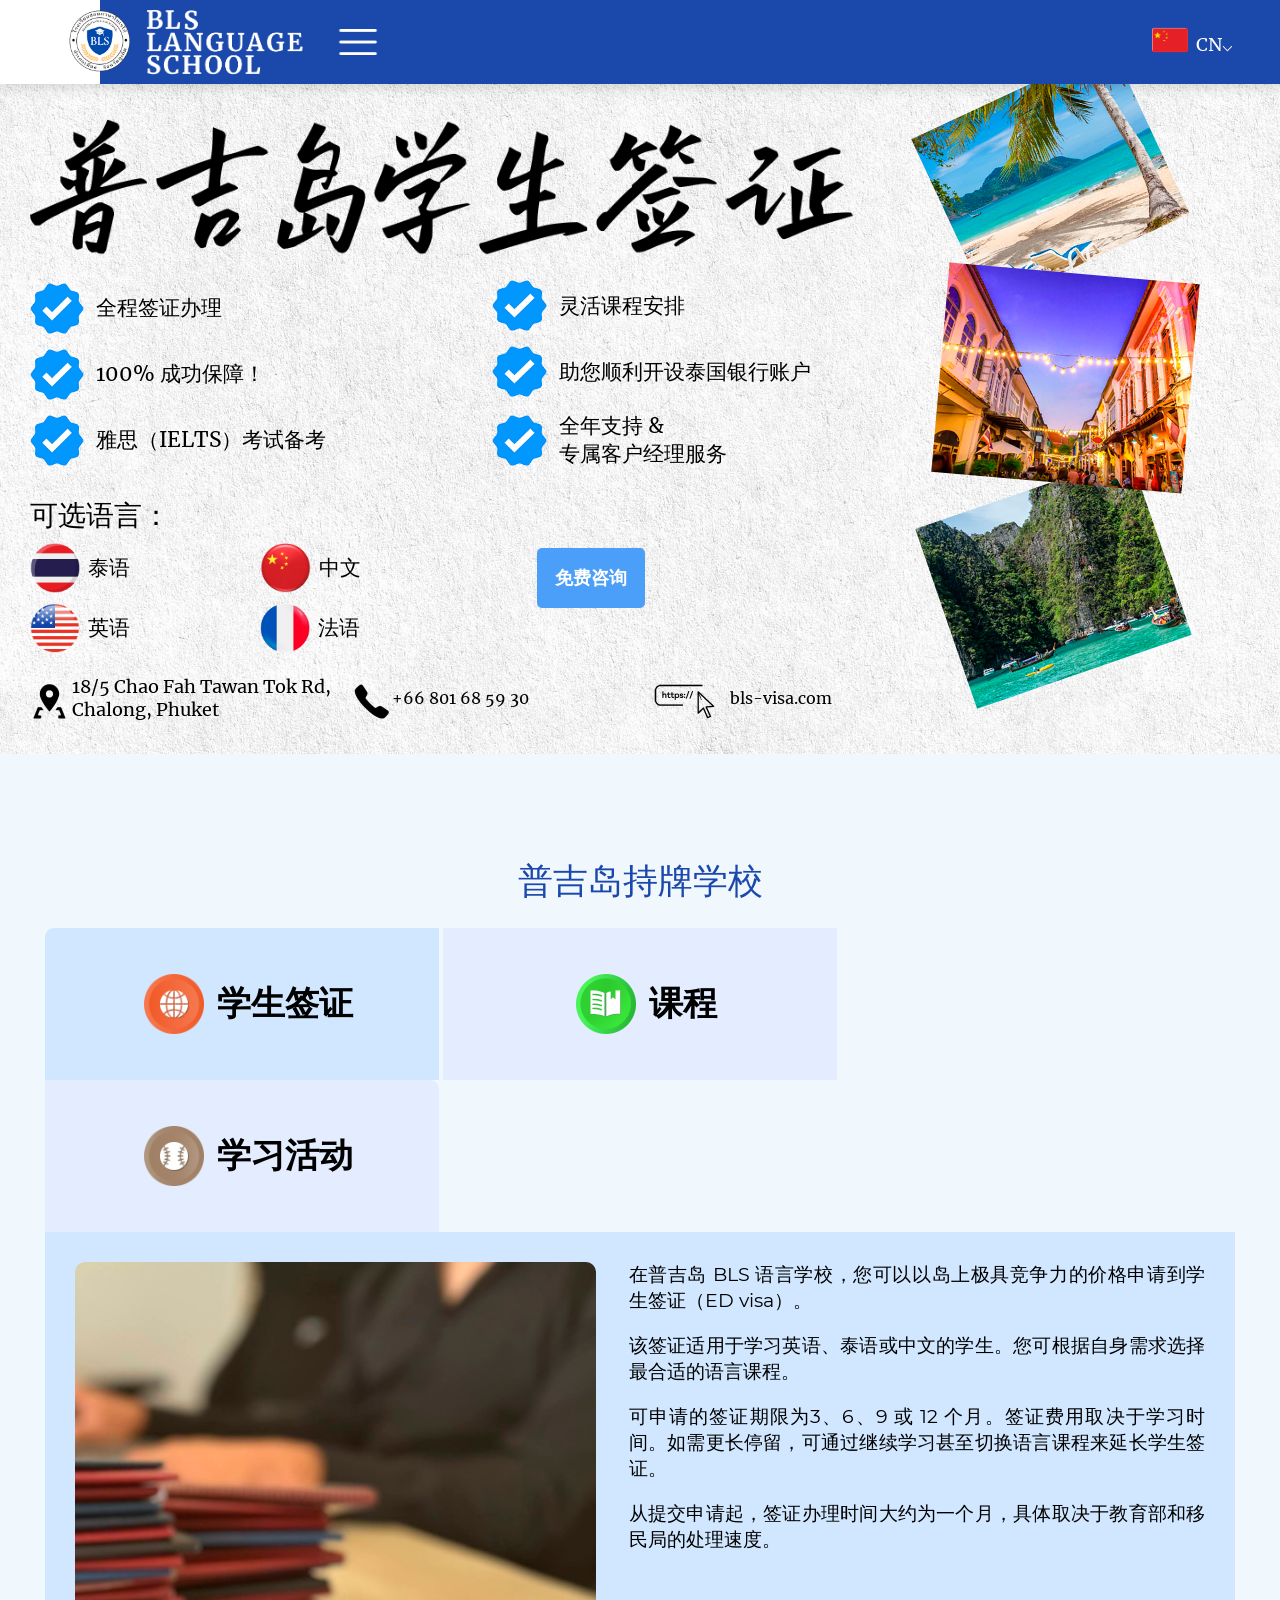
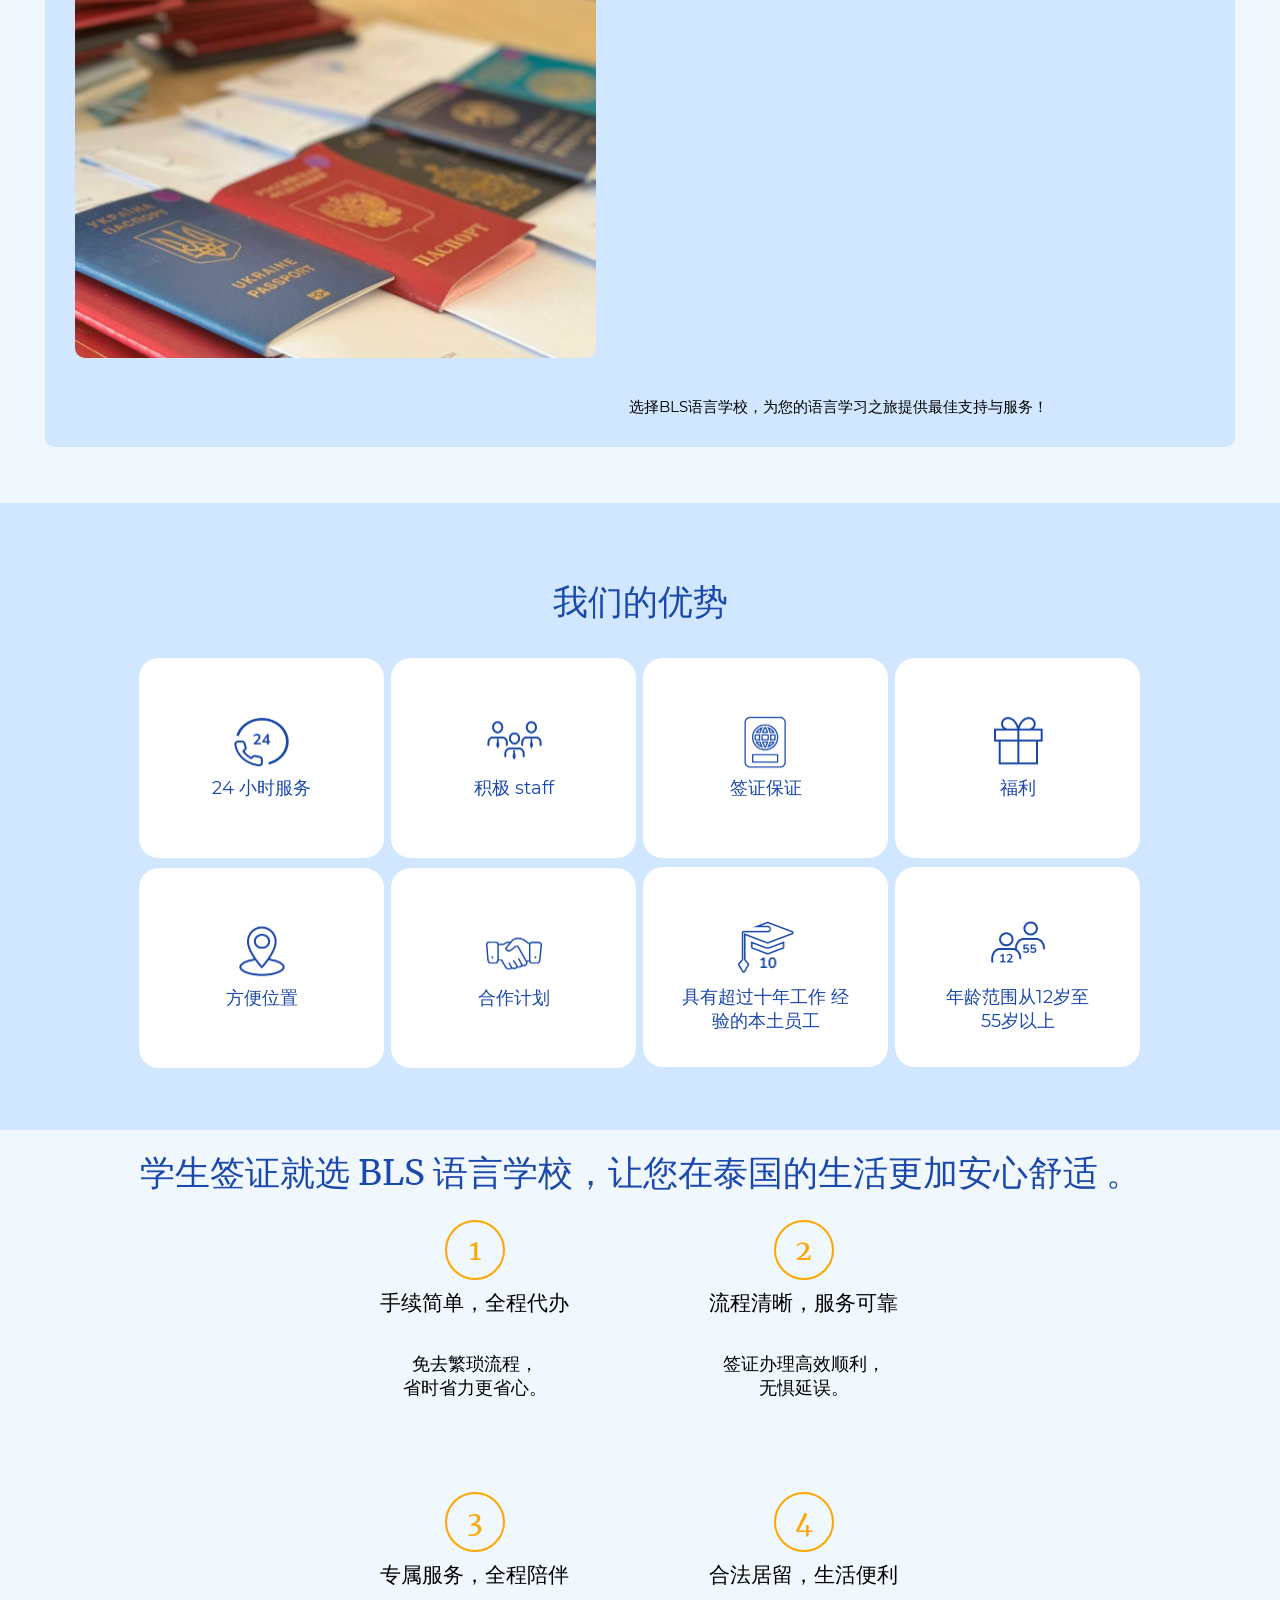
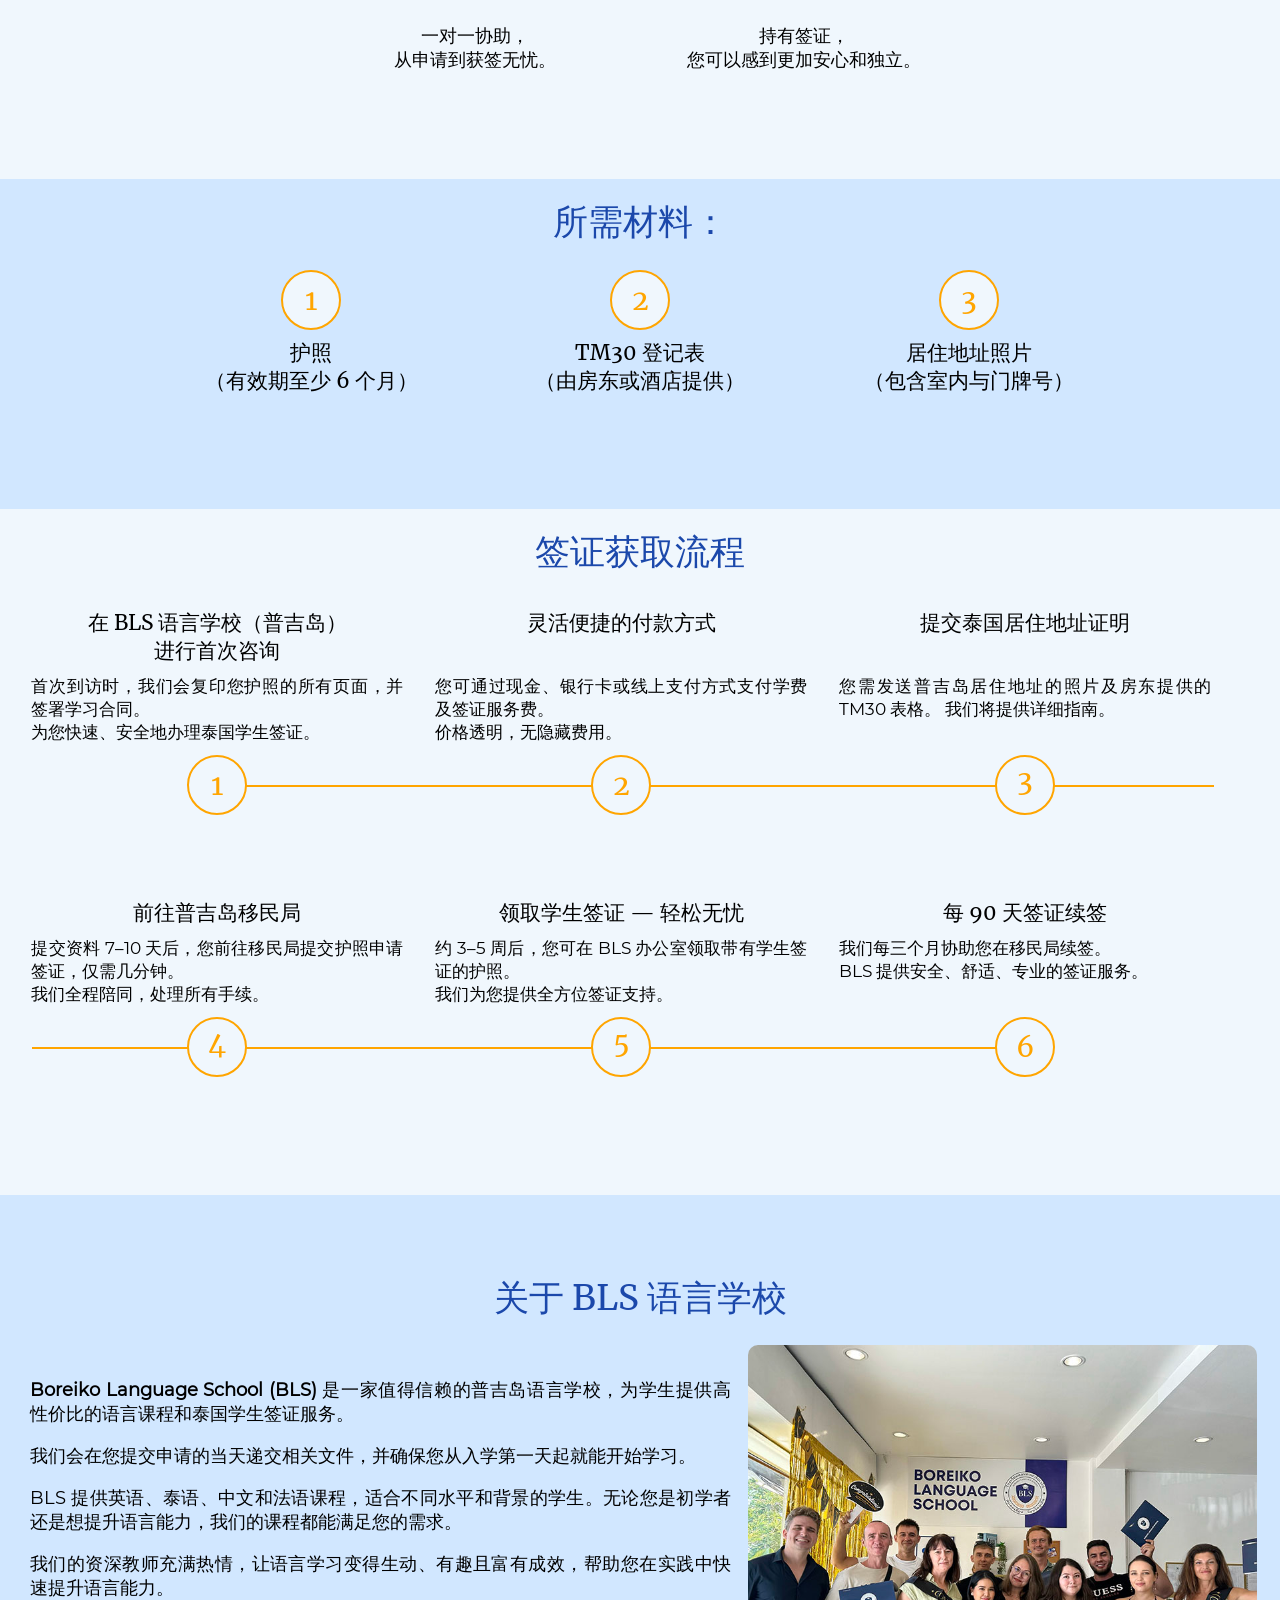
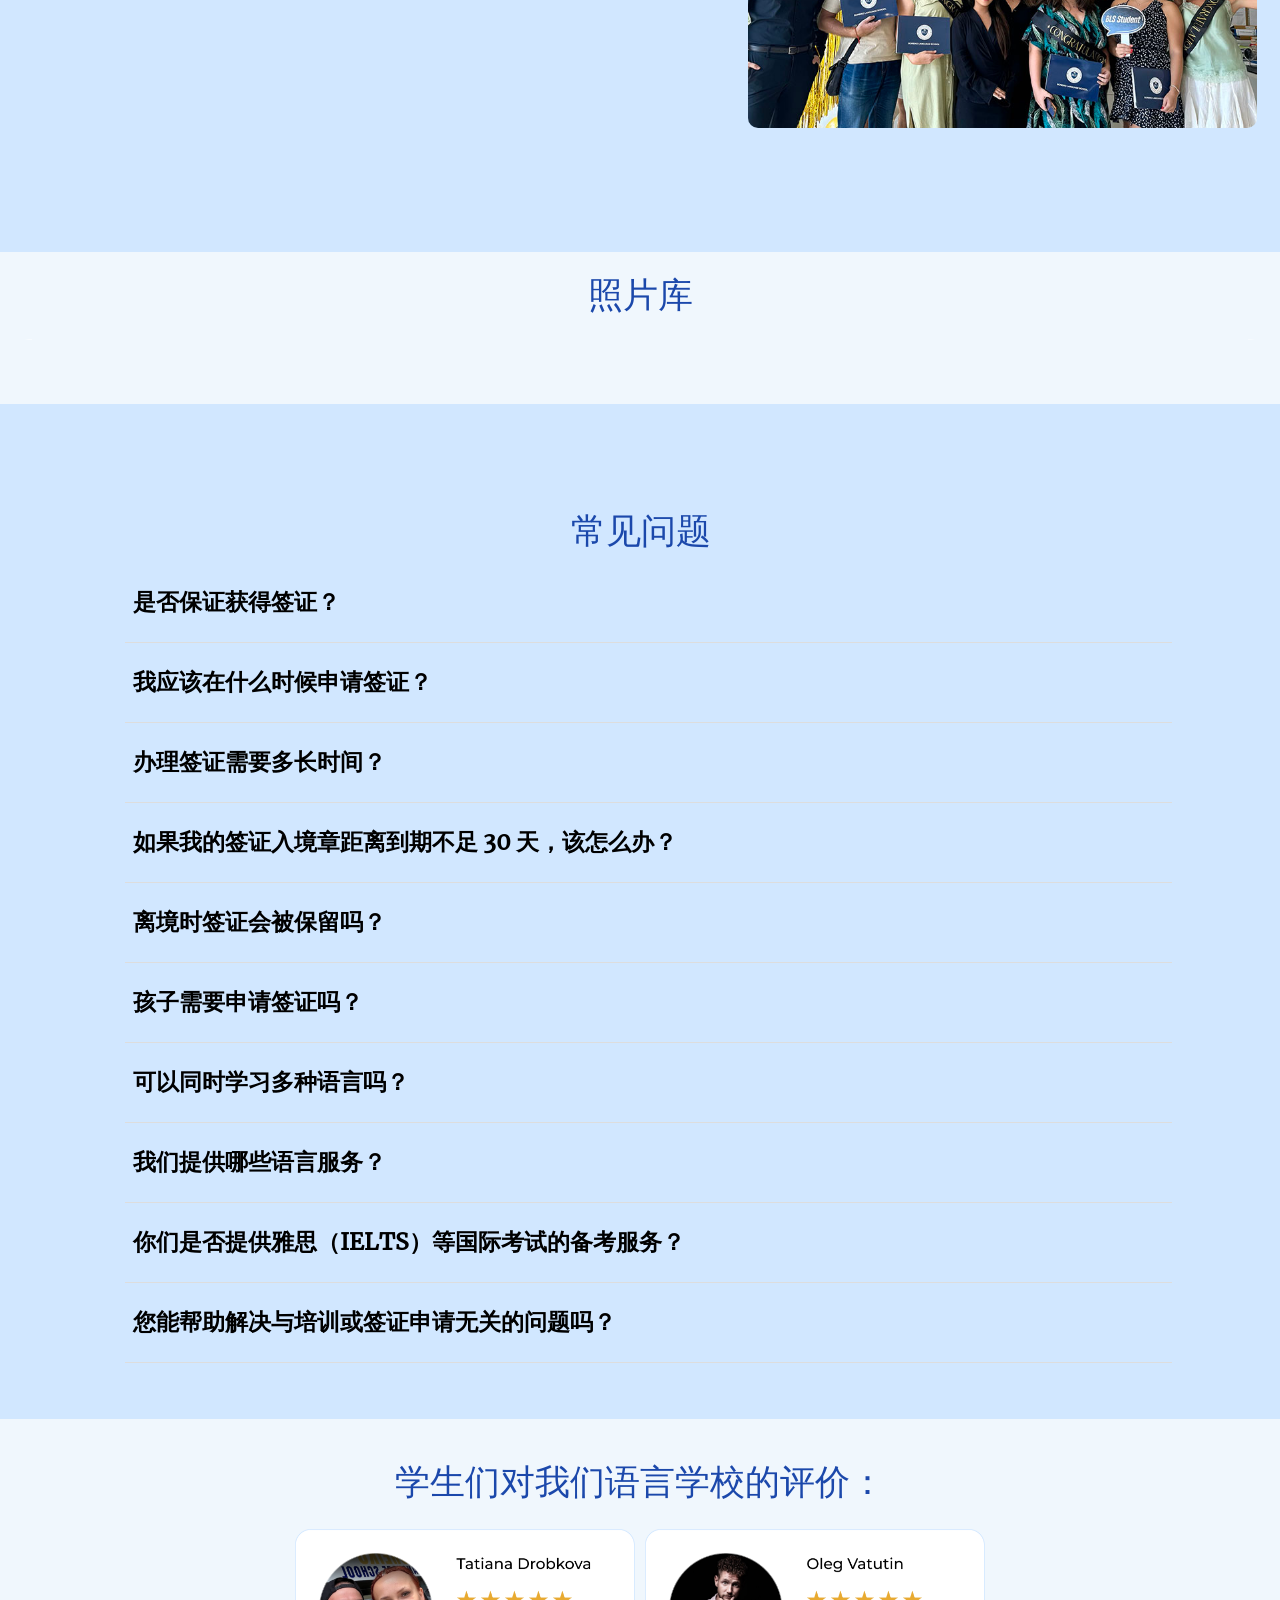
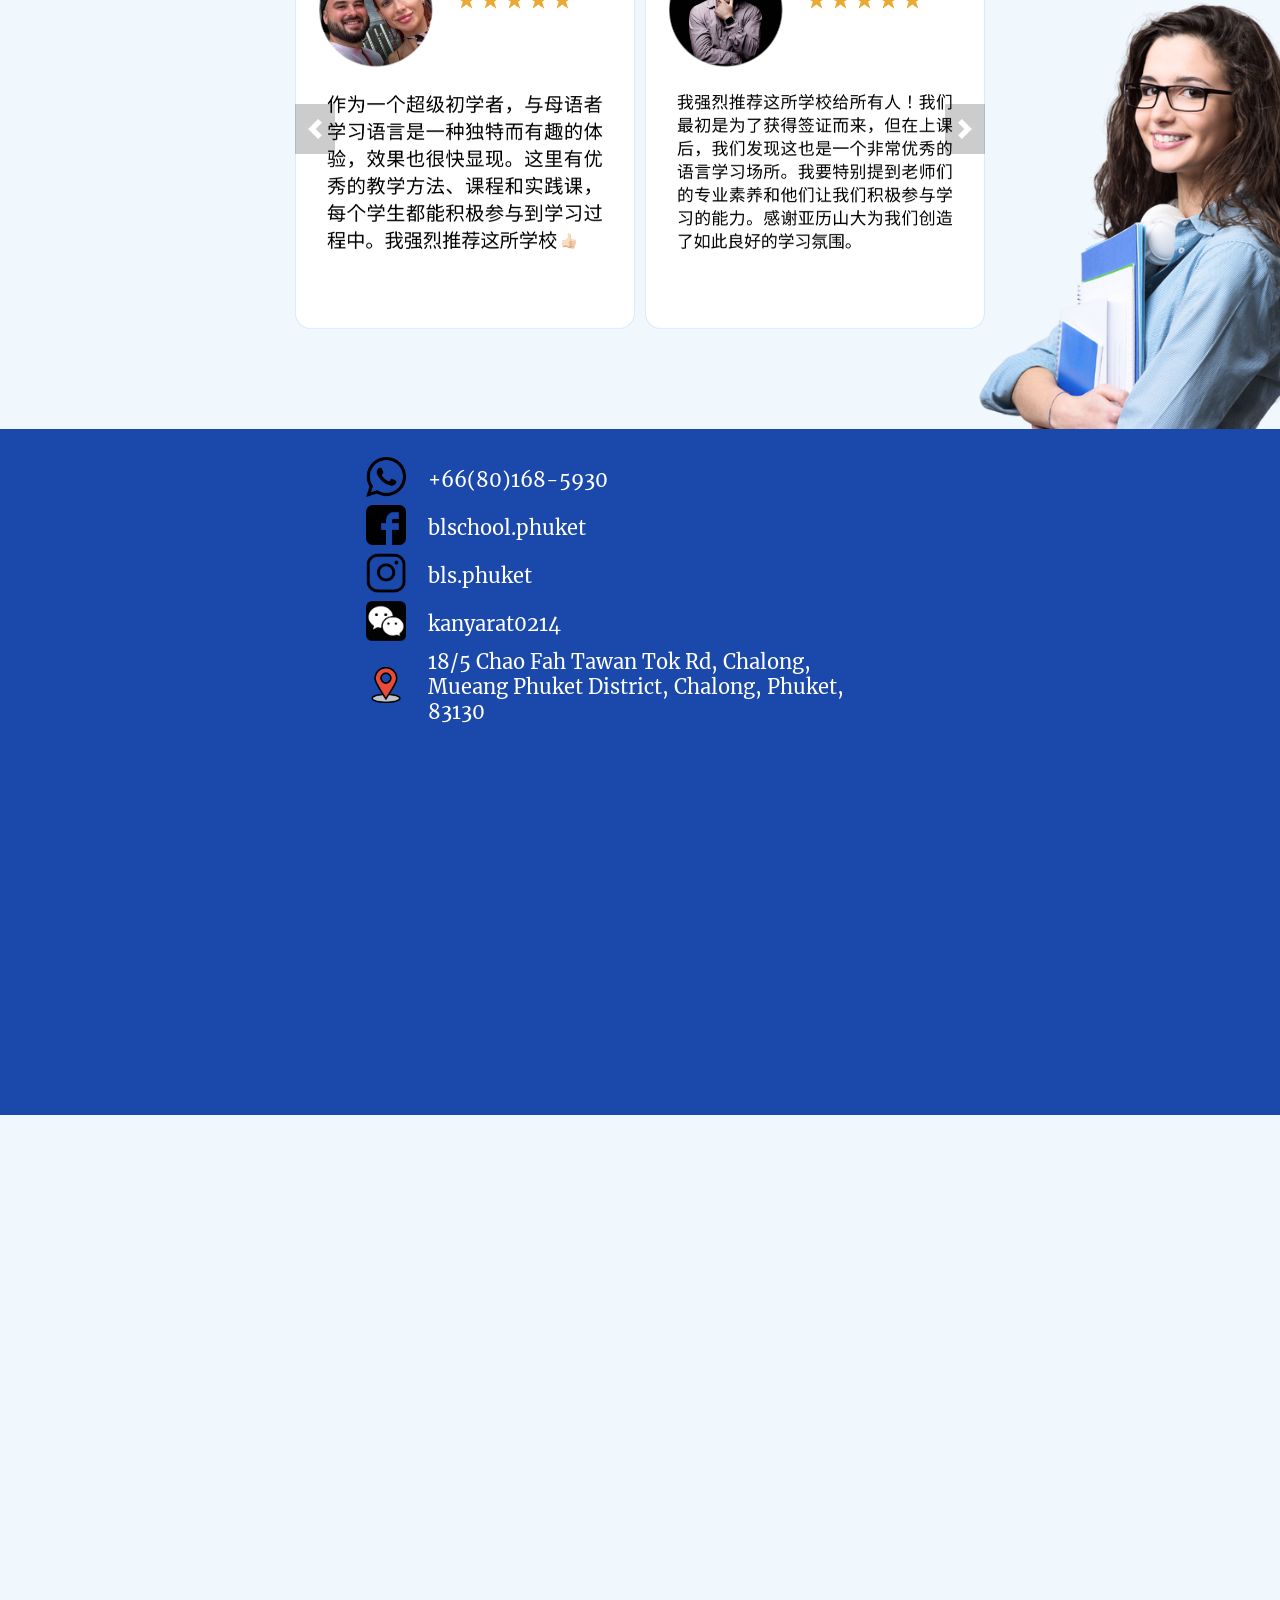
==== commit 45c439bf: "Add files via upload" ====
--- a/ChL.html
+++ b/ChL.html
@@ -8,7 +8,7 @@
     })(window,document,'script','dataLayer','GTM-NR8667QF');</script>
   <meta charset="utf-8">
   <meta content="width=device-width, initial-scale=1" name="viewport">
-  <meta name="robots" content="all">
+  <meta name="robots" content="none"> <!--only for github-->
   <meta name="description" content="普吉岛的 BLS 语言学校。ED 签证。英语、泰语、中文、法语。">
   <meta name="keywords" content="普吉岛， 教育签证， 教育签证， 在普吉岛， BLS 语言学校， 语言学校， 英语， 泰语， 中文">
   <meta property="og:image" content="https://bls-visa.com/images/ED-Visa.jpg">
